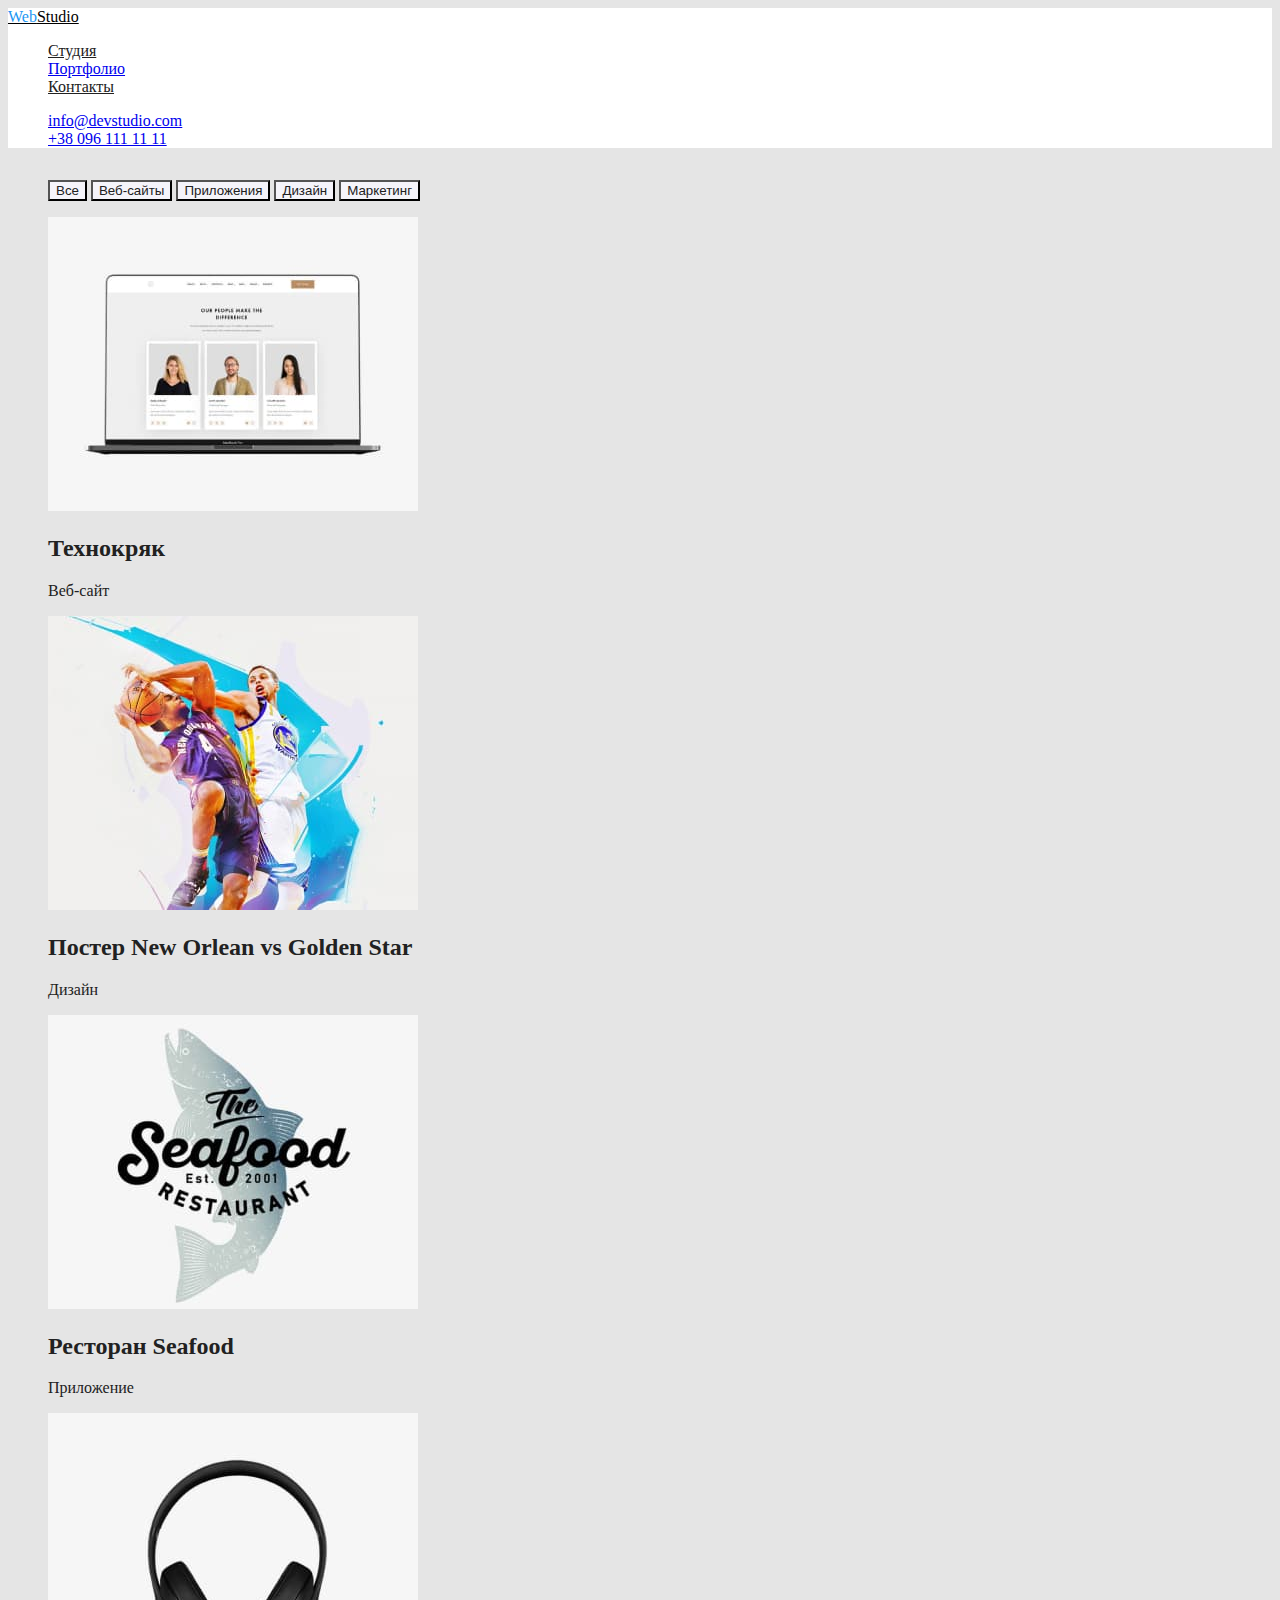
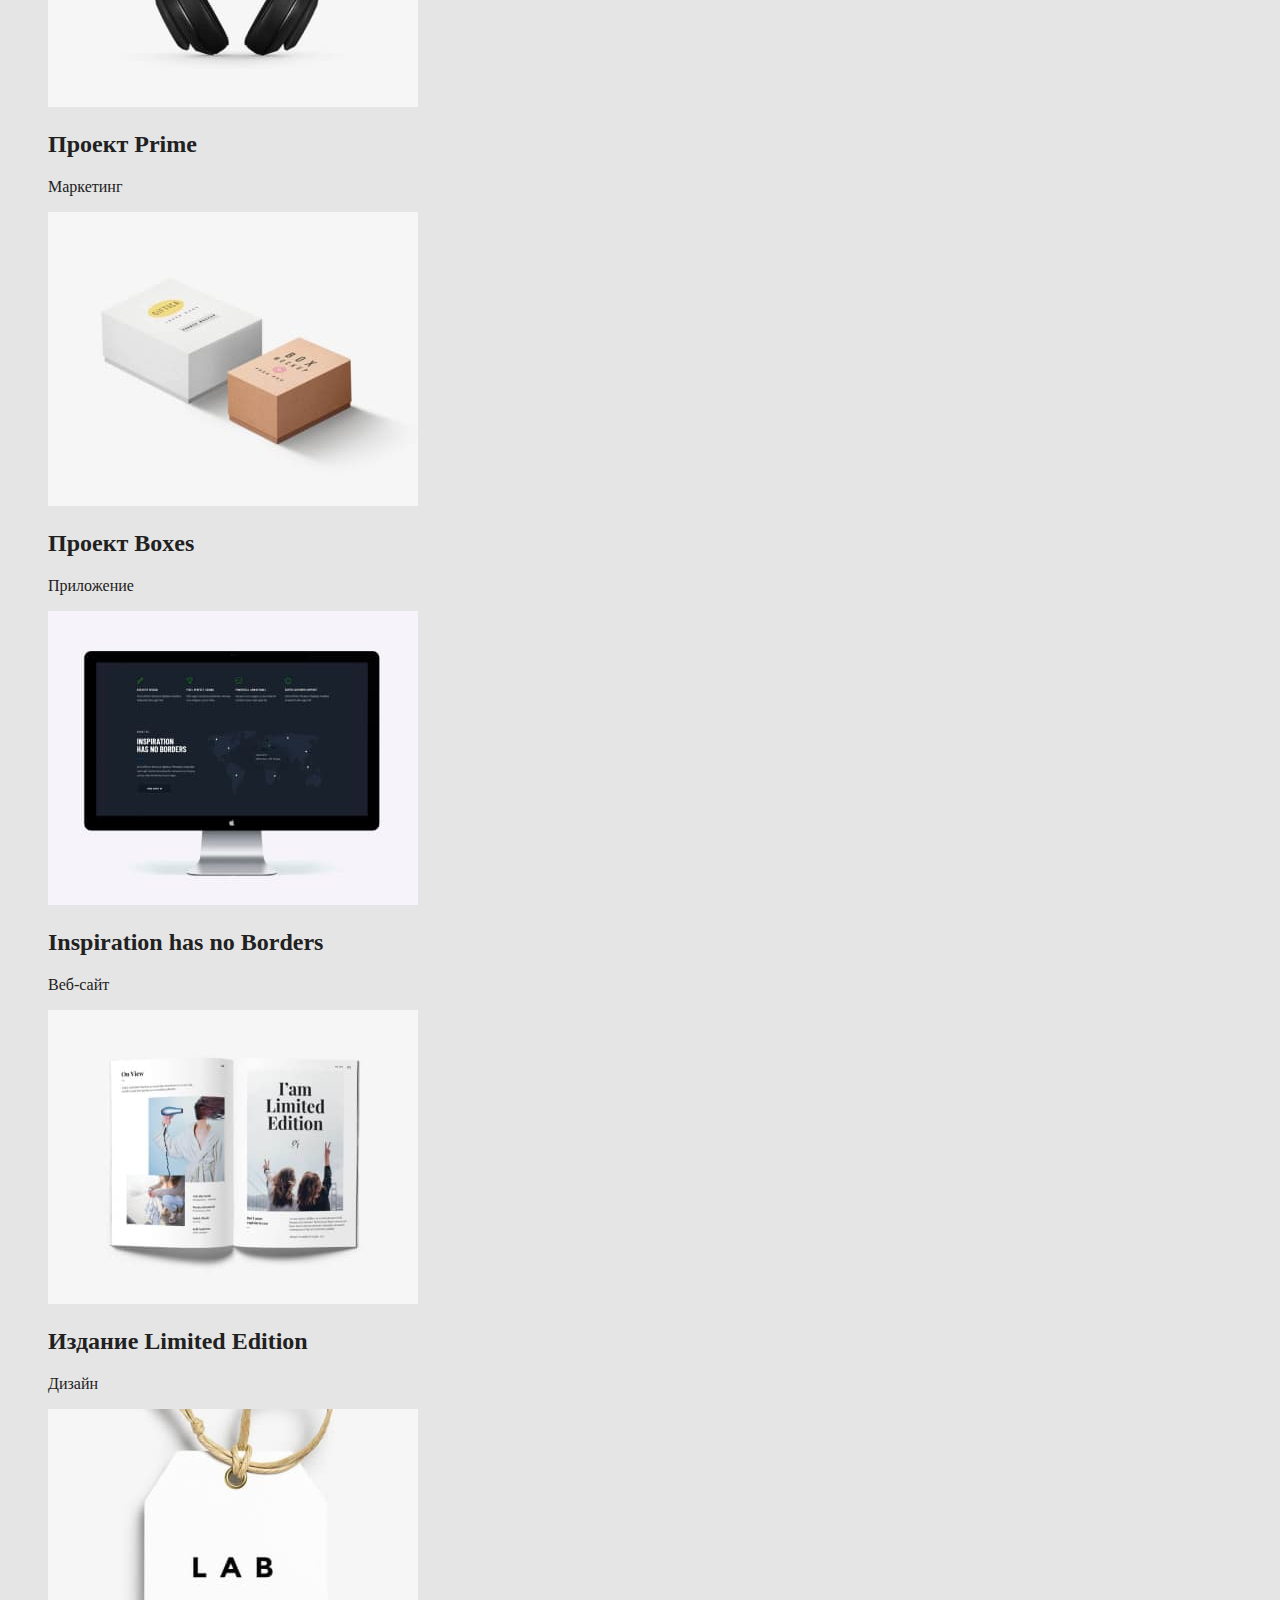
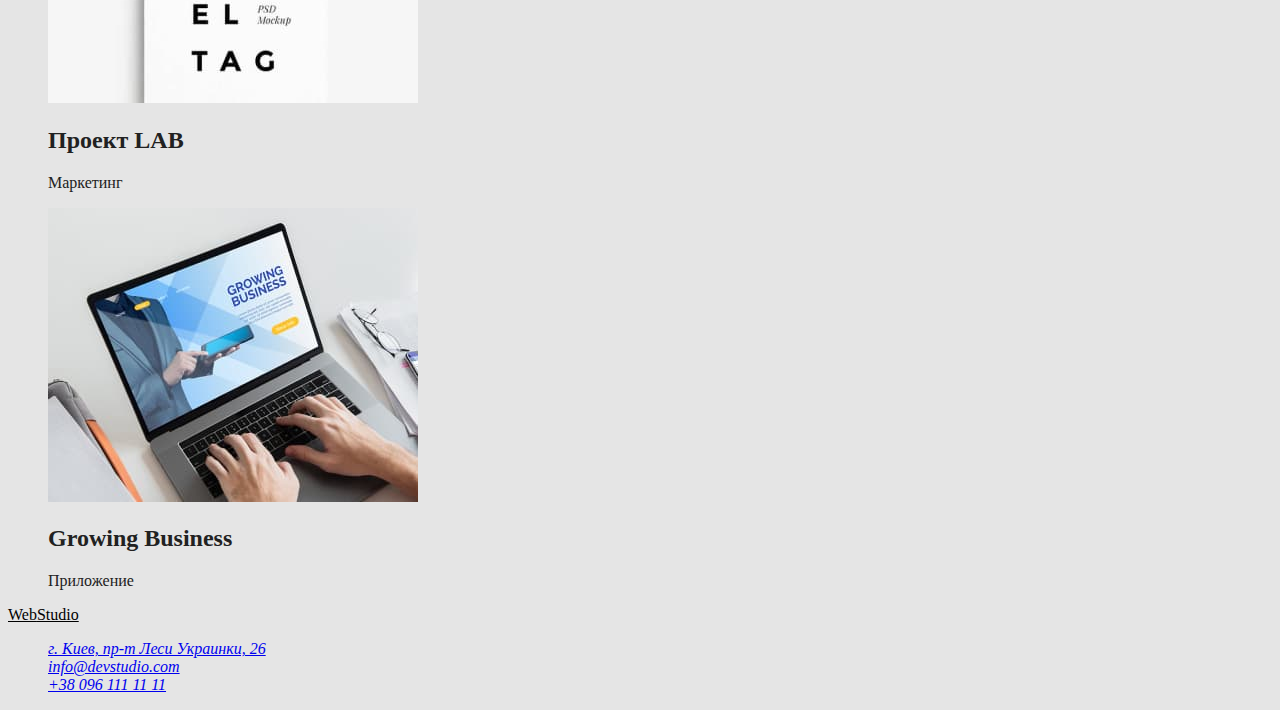
==== portfolio.html @ 66f9a0c9 "homework2_04" ====
<!DOCTYPE html>
<html lang="ru">
  <head>
    <meta charset="UTF-8" />
    <meta http-equiv="X-UA-Compatible" content="IE=edge" />
    <meta name="viewport" content="width=device-width, initial-scale=1.0" />
    <title>Студия</title>
    <link
      href="https://fonts.googleapis.com/css2?family=Raleway:wght@700&family=Roboto:wght@400;500;700;900&display=swap"
      rel="stylesheet"
    />
    <link rel="stylesheet" href="css/style.css" />
  </head>
  <body>
    <!--шапка-->
    <header class="header">
      <nav class="header-menu">
        <a href="index.html" class="logo"><span class="logo-header">Web</span>Studio</a>
        <ul class="header-lists">
          <li class="header-list">
            <a href="index.html" class="link">Студия</a>
          </li>
          <li class="header_list">
            <a href="/" class="link">Портфолио</a>
          </li>
          <li class="header-list">
            <a href="#" class="link">Контакты</a>
          </li>
        </ul>
      </nav>
      <ul class="header-contacts">
        <li class="header-contact">
          <a class="email" href="mailto:info@devstudio.com">info@devstudio.com</a>
        </li>
        <li class="header-contact">
          <a class="phone" href="tel:+380961111111">+38 096 111 11 11</a>
        </li>
      </ul>
    </header>
    <main class="main">
      <section class="portfolio">
        <!--h1 скрыт с SCC-->
        <h1 class="portfolio-header">Портфолио</h1>
        <ul class="portfolio-buttons">
          <button class="button" type="button">Все</button>
          <button class="button" type="button">Веб-сайты</button>
          <button class="button" type="button">Приложения</button>
          <button class="button" type="button">Дизайн</button>
          <button class="button" type="button">Маркетинг</button>
        </ul>
        <ul class="portfolio-projects">
          <li class="porfolio-project">
            <img
              src="image/projects/project1.jpg"
              alt="Веб-сайт Технокряк"
              class="project-img"
              width="370"
            />
            <h2 class="title">Технокряк</h2>
            <p class="subtitle">Веб-сайт</p>
          </li>
          <li class="porfolio-item">
            <img
              src="image/projects/project2.jpg"
              alt="Постер Нью Орлеан"
              class="project-img"
              width="370"
            />
            <h2 class="title">Постер New Orlean vs Golden Star</h2>
            <p class="subtitle">Дизайн</p>
          </li>
          <li class="porfolio-item">
            <img
              src="image/projects/project3.jpg"
              alt="Приложение для Ресторан СиФуд"
              class="project-img"
              width="370"
            />
            <h2 class="title">Ресторан Seafood</h2>
            <p class="subtitle">Приложение</p>
          </li>
          <li class="porfolio-item">
            <img
              src="image/projects/project4.jpg"
              alt="Маркетинг Проект Прайм"
              class="project-img"
              width="370"
            />
            <h2 class="title">Проект Prime</h2>
            <p class="subtitle">Маркетинг</p>
          </li>
          <li class="porfolio-item">
            <img
              src="image/projects/project5.jpg"
              alt="Проект Коробки"
              class="project-img"
              width="370"
            />
            <h2 class="title">Проект Boxes</h2>
            <p class="subtitle">Приложение</p>
          </li>
          <li class="porfolio-item">
            <img
              src="image/projects/project6.jpg"
              alt="Веб-сайт Вдохновение не имеет границ"
              class="project-img"
              width="370"
            />
            <h2 class="title">Inspiration has no Borders</h2>
            <p class="subtitle">Веб-сайт</p>
          </li>
          <li class="porfolio-item">
            <img
              src="image/projects/project7.jpg"
              alt="Издание Лимитед"
              class="project-img"
              width="370"
            />
          </li>
          <h2 class="title">Издание Limited Edition</h2>
          <p class="subtitle">Дизайн</p>
          <li class="porfolio-item">
            <img
              src="image/projects/project8.jpg"
              alt="Проект ЛАБ"
              class="project-img"
              width="370"
            />
          </li>
          <h2 class="title">Проект LAB</h2>
          <p class="subtitle">Маркетинг</p>
          <li class="porfolio-item">
            <img
              src="image/projects/project9.jpg"
              alt="Приложение Растущий Бизнес"
              class="project-img"
              width="370"
            />
            <h2 class="title">Growing Business</h2>
            <p class="subtitle">Приложение</p>
          </li>
        </ul>
      </section>
    </main>
    <footer class="footer">
      <div class="container">
        <a href="/" class="logo"
          ><span class="logo_header">Web</span><span class="logo_footer">Studio</span></a
        >
        <address class="footer_address">
          <ul class="footer_contacts">
            <li class="footer_contact">
              <a
                href="https://goo.gl/maps/uZdPTZuoHkC13SAr6"
                target="_blank"
                class="footer_contact__address-link"
                >г. Киев, пр-т Леси Украинки, 26</a
              >
            </li>
            <li class="footer-contact">
              <a class="email" href="mailto:info@devstudio.com">info@devstudio.com</a>
            </li>
            <li class="footer-contact">
              <a class="phone" href="tel:+380961111111">+38 096 111 11 11</a>
            </li>
          </ul>
        </address>
      </div>
    </footer>
  </body>
</html>
---- css/style.css ----
/* color: #212121; - основной текст текста */
/* color: #757575; - вторичный цвет текста */
/* color: rgba(255, 255, 255, 0.6); - текст цвета emal tel в футере */
/* color: #2196F3; - цвет hover и кнопок */
/* color: #000000; - цвет лого в header */
/* color: #000000; - цвет текста в баннере, в кнопке, адрес футера, кнопок hover */
/* background-color: #E5E5E5 - первичный цвет фона */
:root {
    --first-text-color: #212121;
    --second-text-color: #757575;
    --first-background-color: #E5E5E5;
    --hover-button-color: #2196F3;
}
body {
    background-color: var(--first-background-color);
    color: var(--first-text-color);
}
ul {
    list-style: none;
}
.header {
    background-color: #FFFFFF
}
.logo {
    color: #000000
}
.logo-header {
    color: var(--hover-button-color);
}
.header-list>.link {
    color: var(--first-text-color);
    cursor: pointer;
}
.header-list>.link:hover, 
.header-list>.link:focus  {
    color: var(--hover-button-color)
}
.banner {
    background-color: #2F303A;
}
.banner-title {
    color: #FFFFFF;
}
.banner-button {
    background-color: var(--hover-button-color);
    color:#FFFFFF;

}




/* Портфолио */
.portfolio-header {
    font-size: 0;
}
.portfolio-buttons>.button {
    background-color: #F5F4FA;
    color: var(--first-text-color);
   
   
    
}
.portfolio-buttons>.button:hover,
.portfolio-buttons>.button:focus {
    background-color: var(--hover-button-color);
    color:#FFFFFF
}
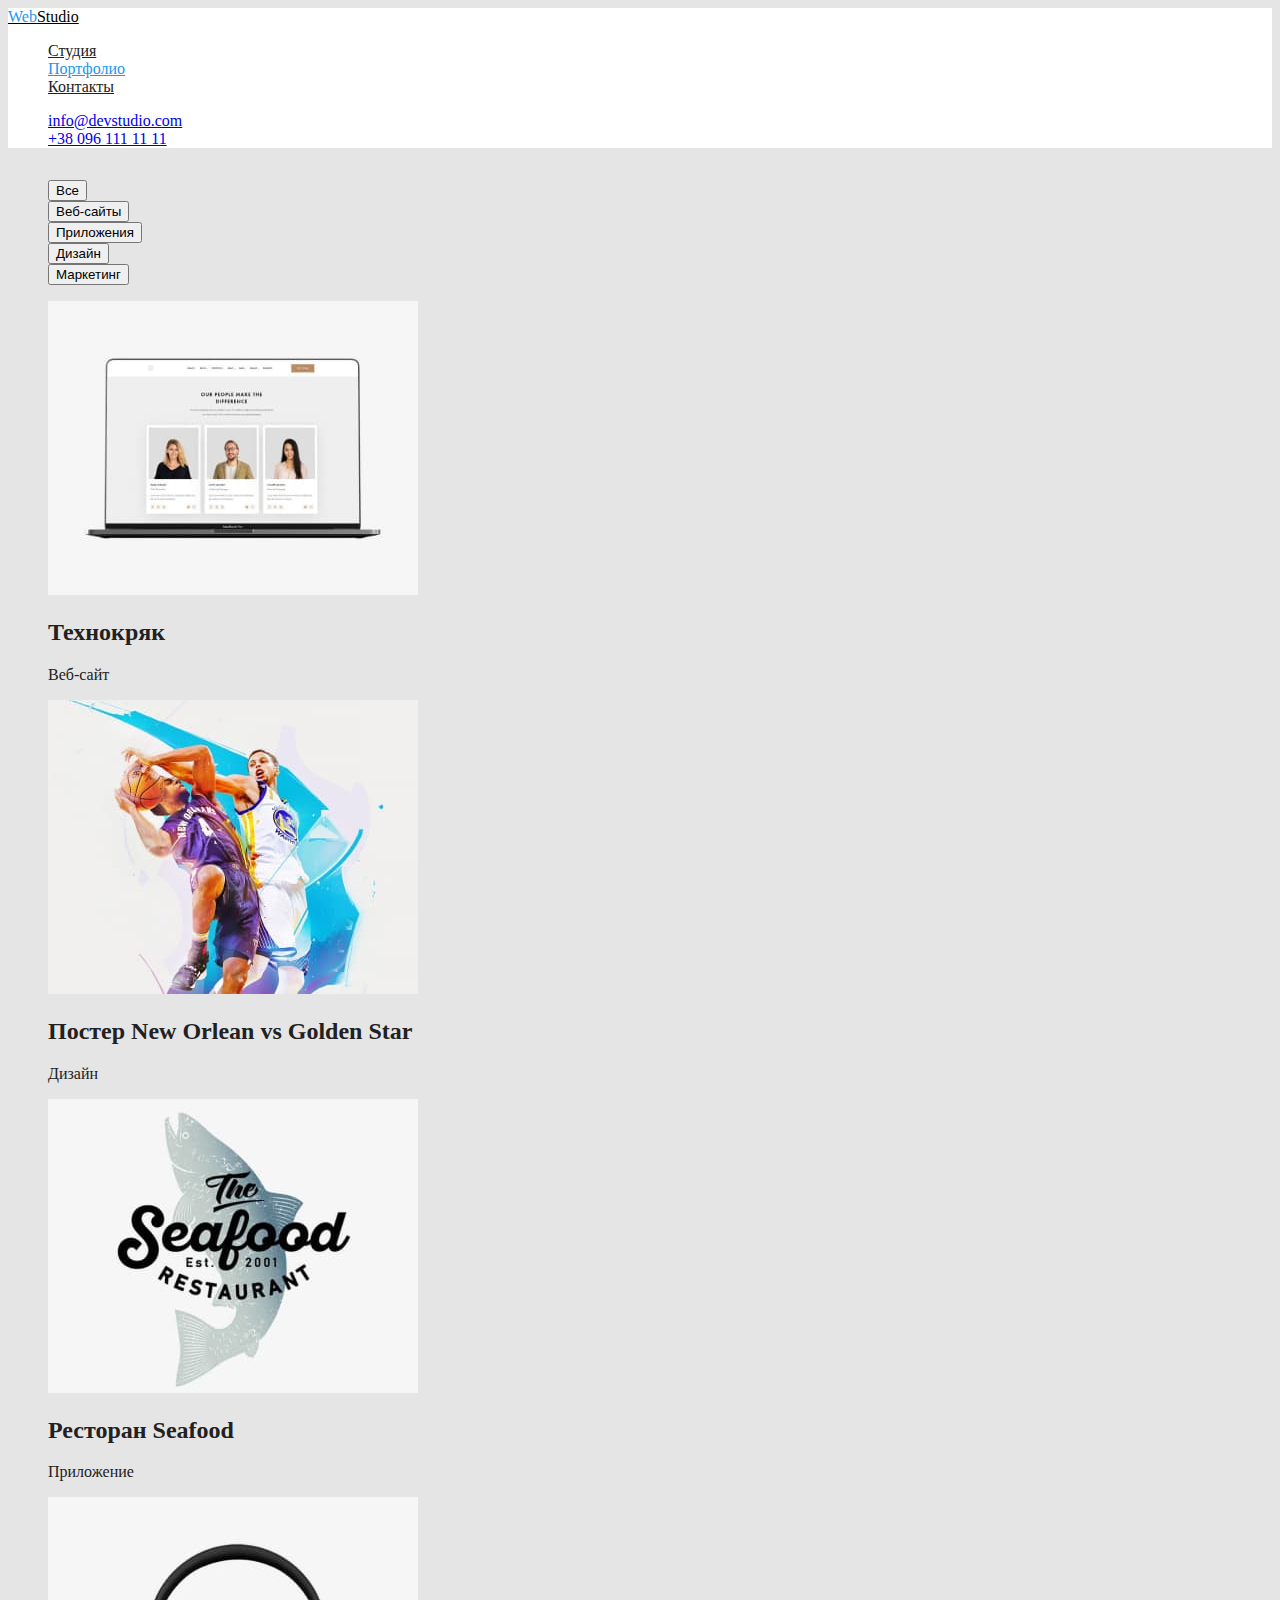
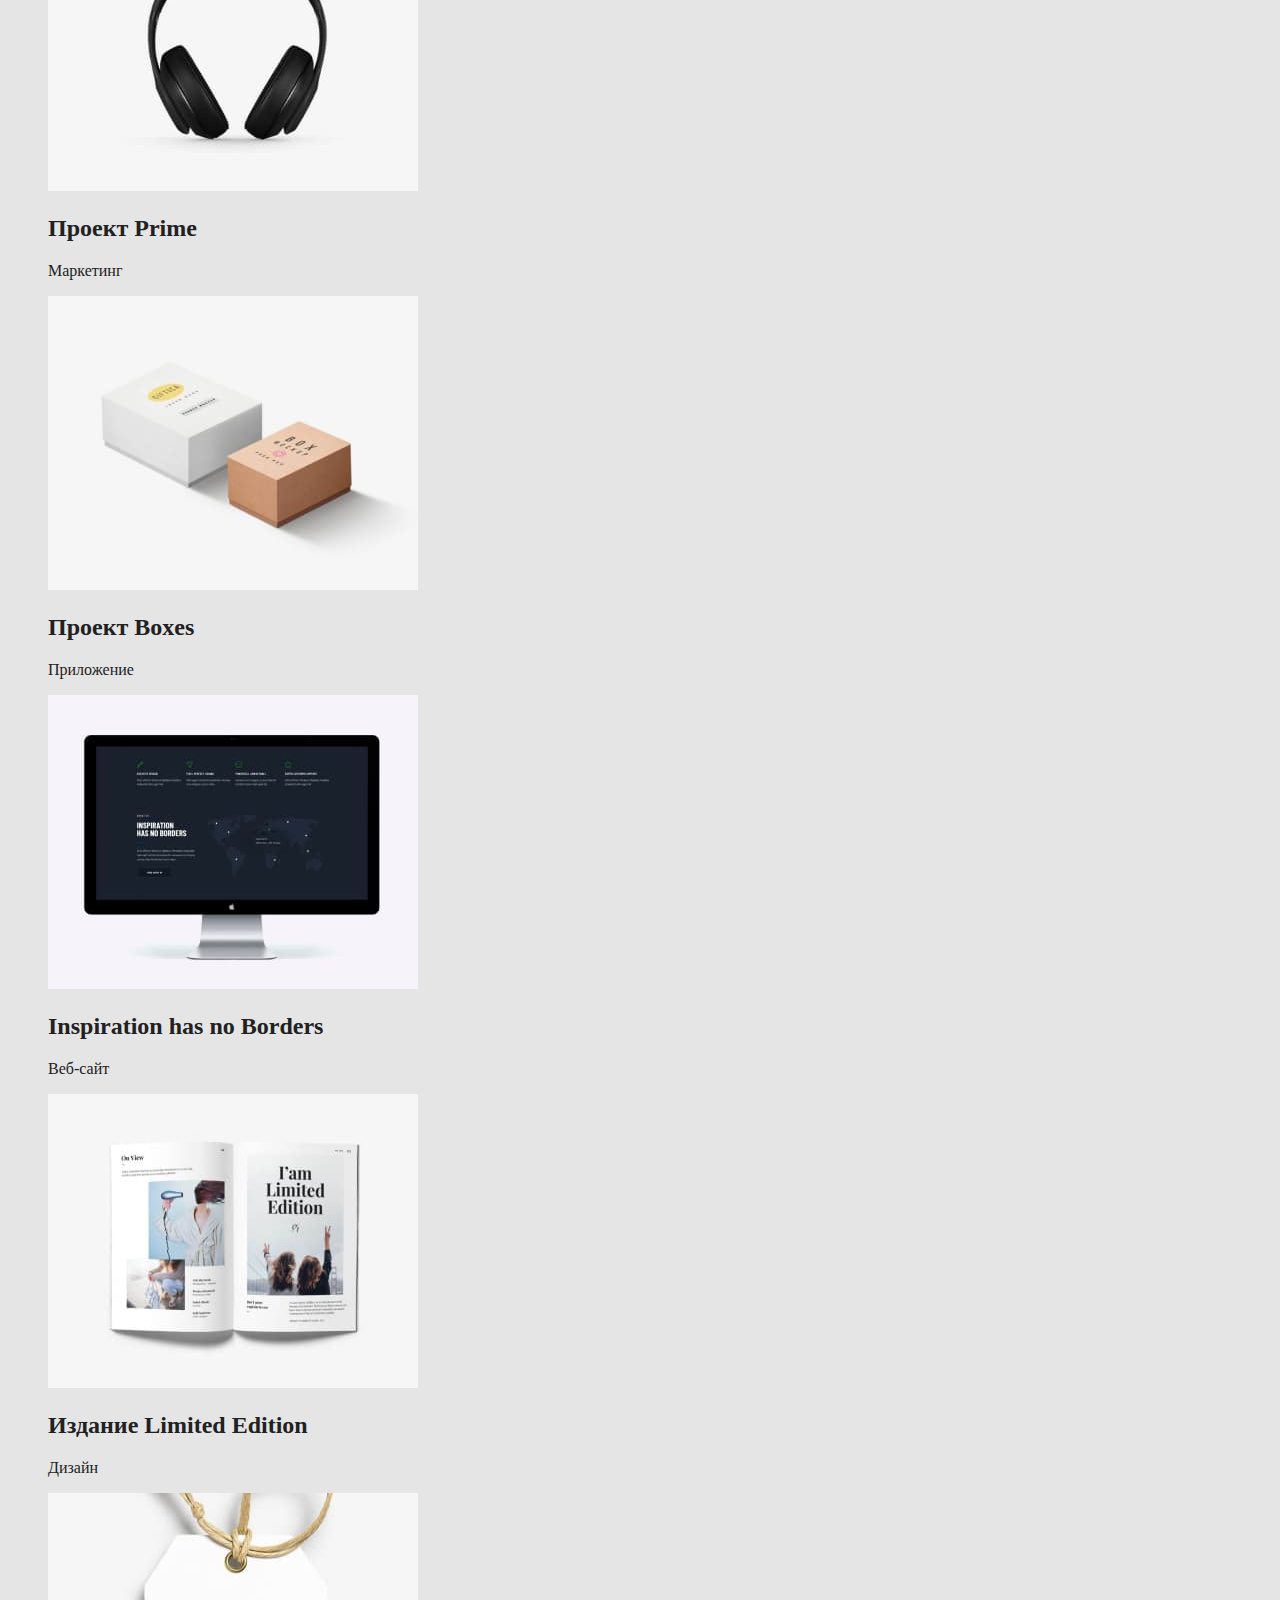
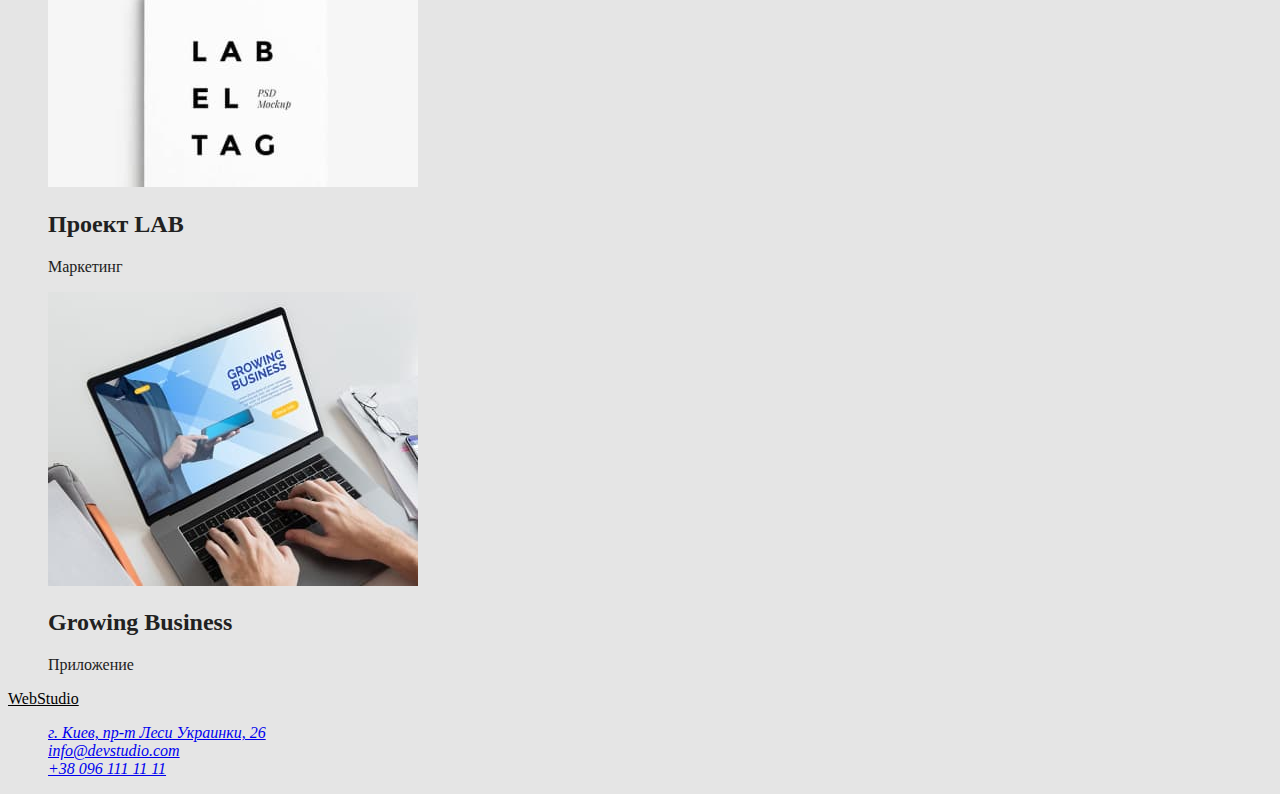
==== commit 0b2f4049: "homework2_07" ====
--- a/portfolio.html
+++ b/portfolio.html
@@ -15,13 +15,13 @@
     <!--шапка-->
     <header class="header">
       <nav class="header-menu">
-        <a href="index.html" class="logo"><span class="logo-header">Web</span>Studio</a>
+        <a href="/" class="logo"><span class="logo-header">Web</span>Studio</a>
         <ul class="header-lists">
           <li class="header-list">
-            <a href="index.html" class="link">Студия</a>
+            <a href="/" class="link">Студия</a>
           </li>
-          <li class="header_list">
-            <a href="/" class="link">Портфолио</a>
+          <li class="header-list">
+            <a href="./portfolio.html" class="link current">Портфолио</a>
           </li>
           <li class="header-list">
             <a href="#" class="link">Контакты</a>
@@ -41,12 +41,14 @@
       <section class="portfolio">
         <!--h1 скрыт с SCC-->
         <h1 class="portfolio-header">Портфолио</h1>
-        <ul class="portfolio-buttons">
-          <button class="button" type="button">Все</button>
-          <button class="button" type="button">Веб-сайты</button>
-          <button class="button" type="button">Приложения</button>
-          <button class="button" type="button">Дизайн</button>
-          <button class="button" type="button">Маркетинг</button>
+        <ul class="portfolio-filter">
+          <li class="portfolio-filters"><button class="button" type="button">Все</button></li>
+          <li class="portfolio-filters"><button class="button" type="button">Веб-сайты</button></li>
+          <li class="portfolio-filters">
+            <button class="button" type="button">Приложения</button>
+          </li>
+          <li class="portfolio-filters"><button class="button" type="button">Дизайн</button></li>
+          <li class="portfolio-filters"><button class="button" type="button">Маркетинг</button></li>
         </ul>
         <ul class="portfolio-projects">
           <li class="porfolio-project">
@@ -116,9 +118,10 @@
               class="project-img"
               width="370"
             />
+            <h2 class="title">Издание Limited Edition</h2>
+            <p class="subtitle">Дизайн</p>
           </li>
-          <h2 class="title">Издание Limited Edition</h2>
-          <p class="subtitle">Дизайн</p>
+
           <li class="porfolio-item">
             <img
               src="image/projects/project8.jpg"
@@ -126,9 +129,10 @@
               class="project-img"
               width="370"
             />
+            <h2 class="title">Проект LAB</h2>
+            <p class="subtitle">Маркетинг</p>
           </li>
-          <h2 class="title">Проект LAB</h2>
-          <p class="subtitle">Маркетинг</p>
+
           <li class="porfolio-item">
             <img
               src="image/projects/project9.jpg"
--- a/css/style.css
+++ b/css/style.css
@@ -30,6 +30,9 @@
 .header-list>.link {
     color: var(--first-text-color);
     cursor: pointer;
+}
+.link.current {
+    color: var(--hover-button-color)
 }
 .header-list>.link:hover, 
 .header-list>.link:focus  {
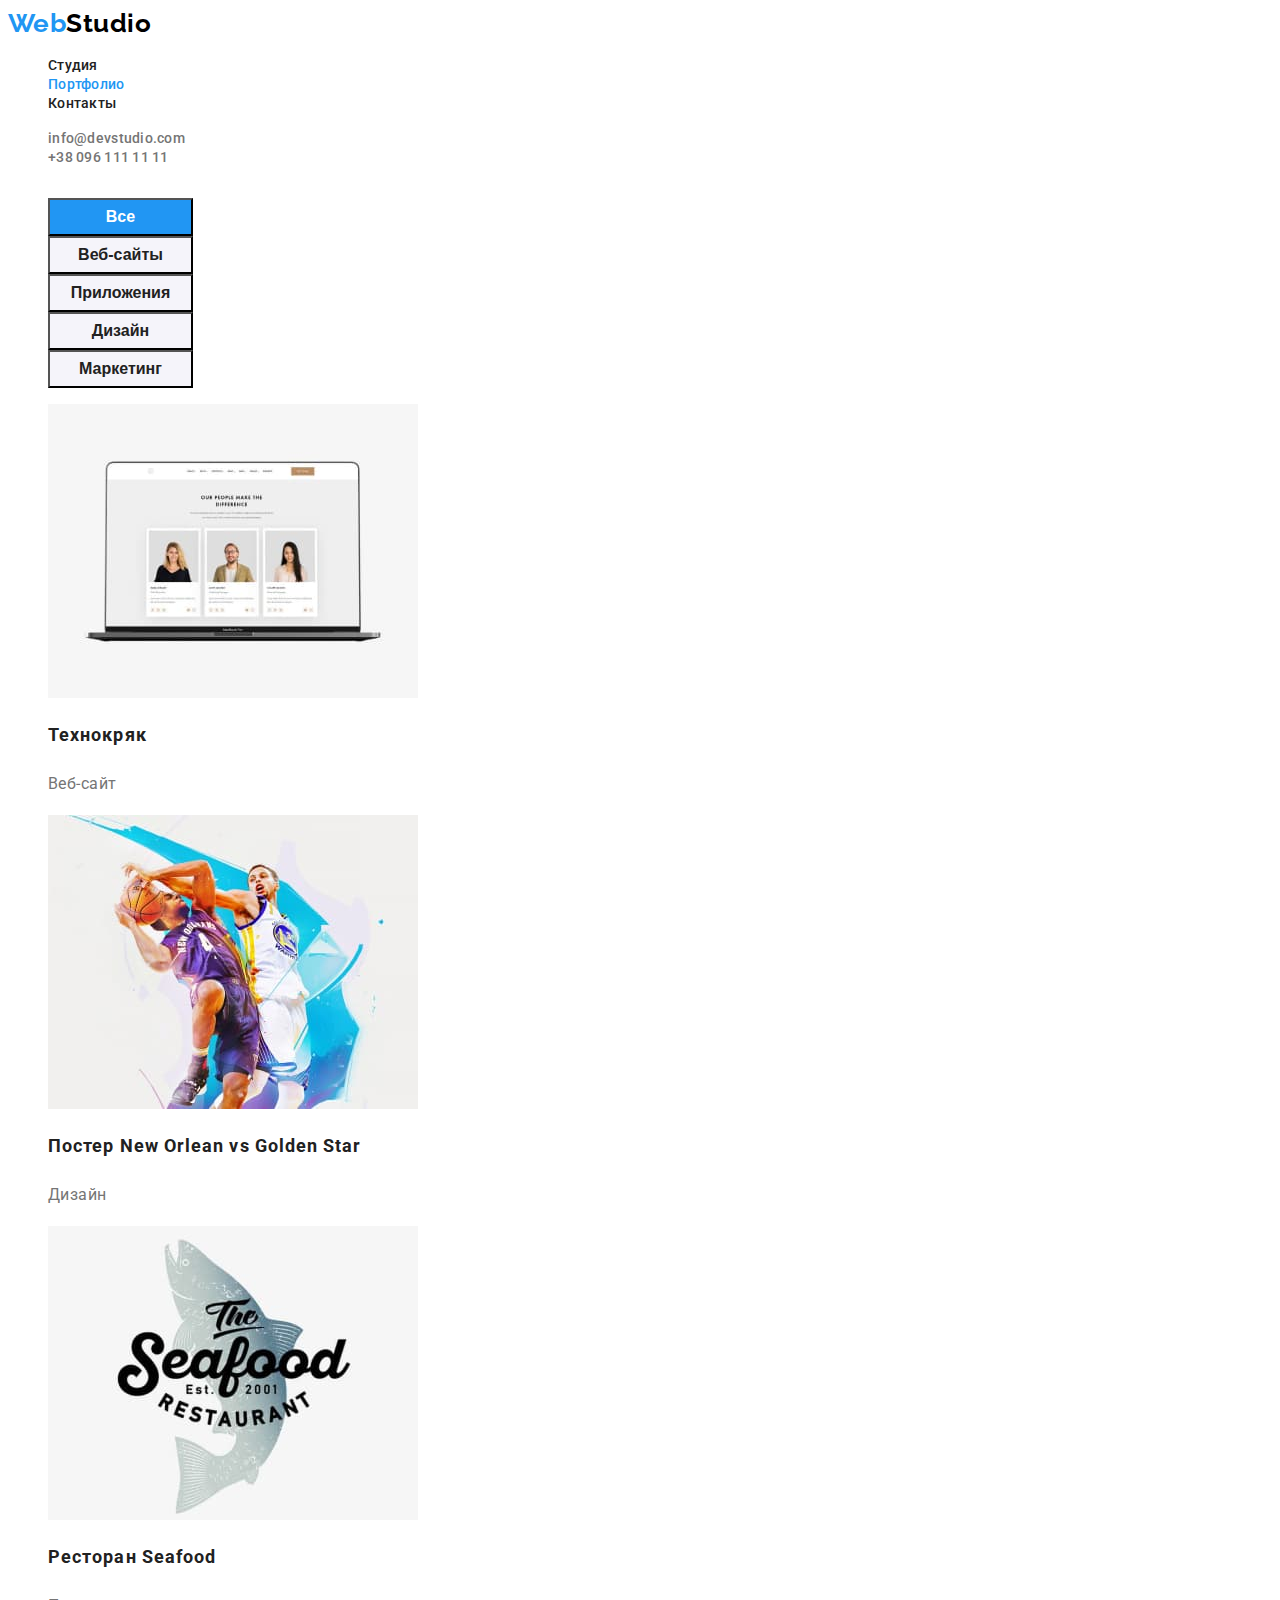
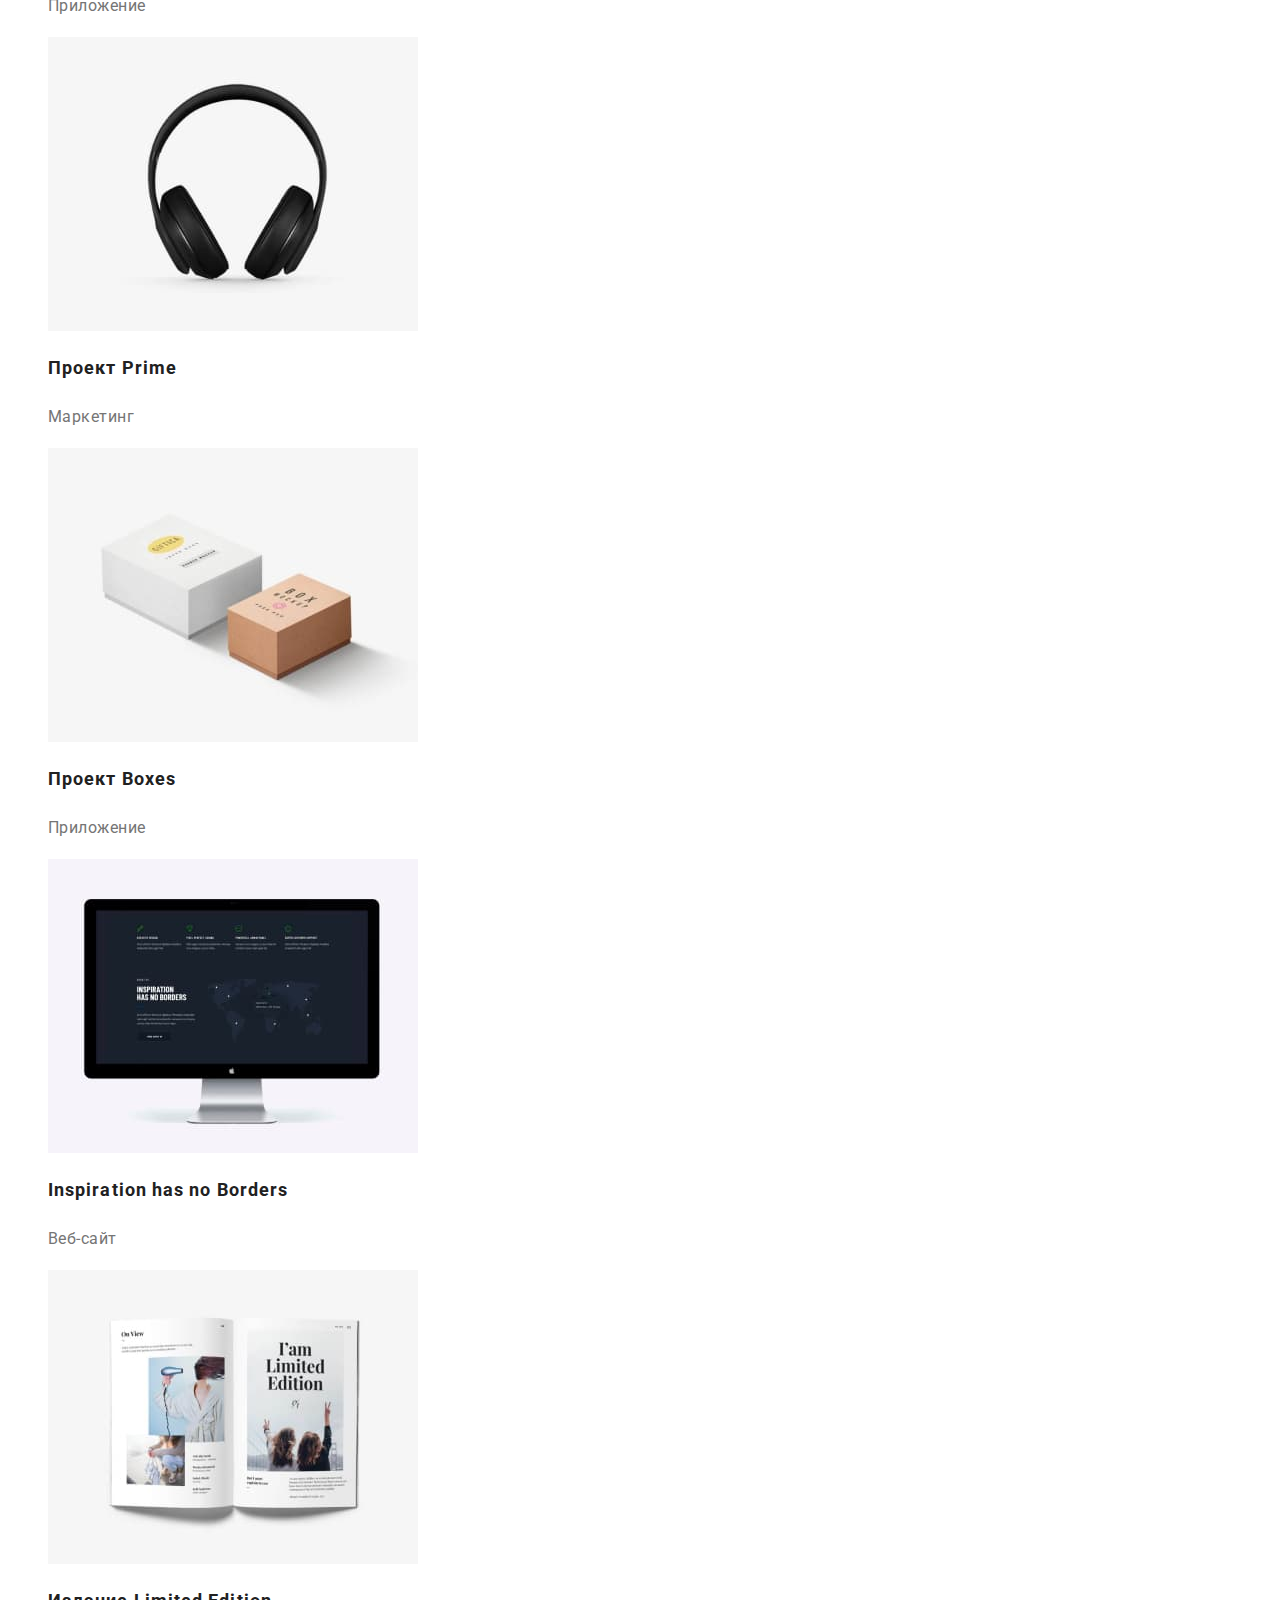
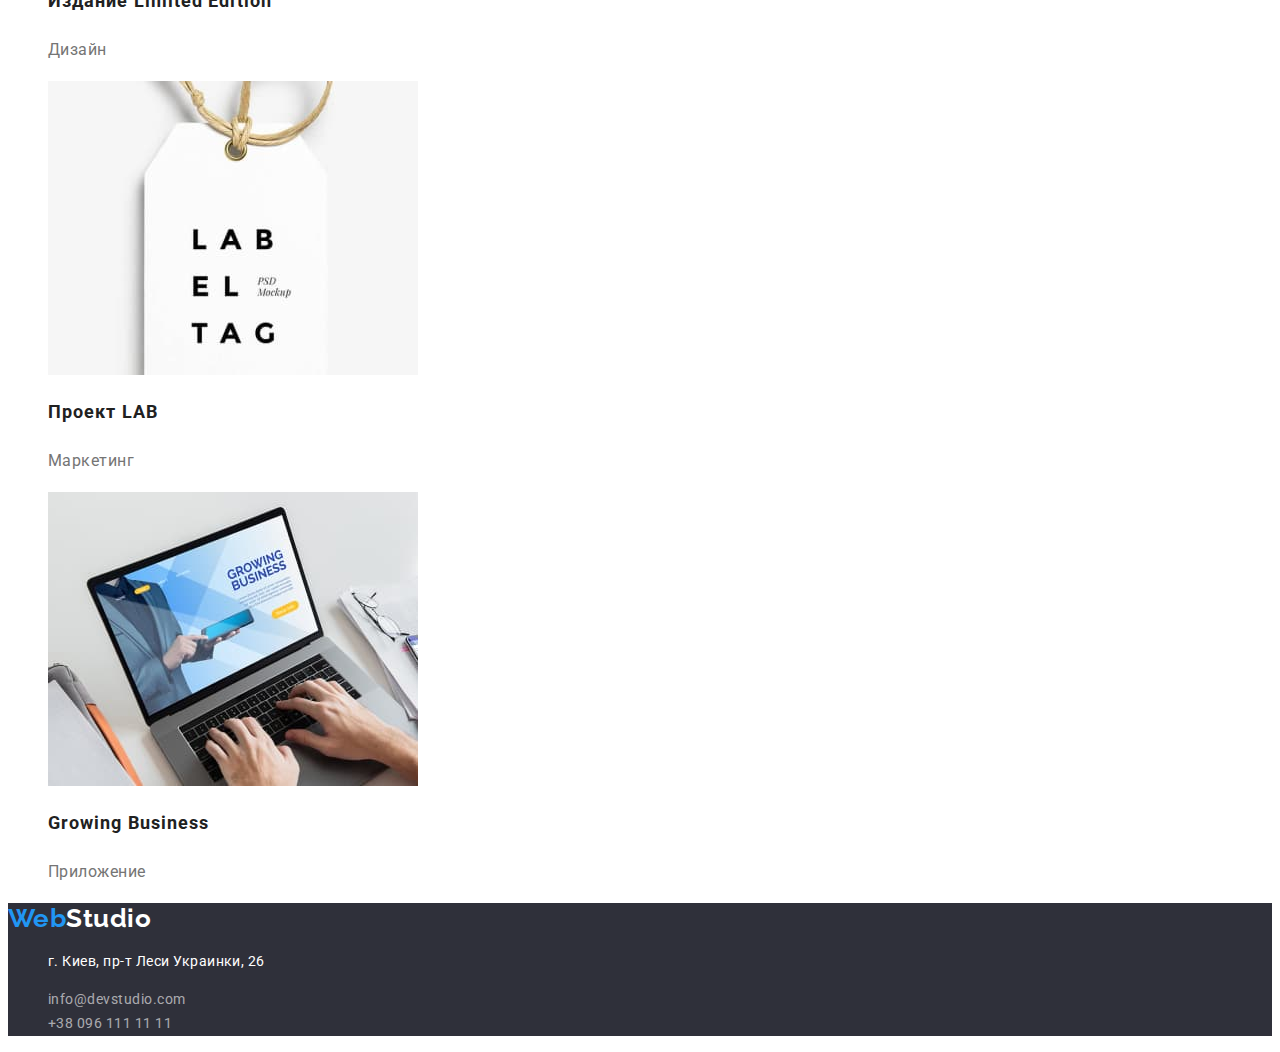
==== commit eff5845d: "homework2_10" ====
--- a/portfolio.html
+++ b/portfolio.html
@@ -14,9 +14,9 @@
   <body>
     <!--шапка-->
     <header class="header">
-      <nav class="header-menu">
-        <a href="/" class="logo"><span class="logo-header">Web</span>Studio</a>
-        <ul class="header-lists">
+      <nav>
+        <a href="/" class="logo">Web<span class="logo-header">Studio</span></a>
+        <ul class="header-lists lists-none">
           <li class="header-list">
             <a href="/" class="link">Студия</a>
           </li>
@@ -24,11 +24,11 @@
             <a href="./portfolio.html" class="link current">Портфолио</a>
           </li>
           <li class="header-list">
-            <a href="#" class="link">Контакты</a>
+            <a href="" class="link">Контакты</a>
           </li>
         </ul>
       </nav>
-      <ul class="header-contacts">
+      <ul class="header-contacts lists-none">
         <li class="header-contact">
           <a class="email" href="mailto:info@devstudio.com">info@devstudio.com</a>
         </li>
@@ -40,17 +40,25 @@
     <main class="main">
       <section class="portfolio">
         <!--h1 скрыт с SCC-->
-        <h1 class="portfolio-header">Портфолио</h1>
-        <ul class="portfolio-filter">
-          <li class="portfolio-filters"><button class="button" type="button">Все</button></li>
-          <li class="portfolio-filters"><button class="button" type="button">Веб-сайты</button></li>
-          <li class="portfolio-filters">
-            <button class="button" type="button">Приложения</button>
+        <h1 class="portfolio-title">Портфолио</h1>
+        <ul class="portfolio-filters lists-none">
+          <li class="portfolio-filter">
+            <button class="filter-button active" type="button">Все</и>
           </li>
-          <li class="portfolio-filters"><button class="button" type="button">Дизайн</button></li>
-          <li class="portfolio-filters"><button class="button" type="button">Маркетинг</button></li>
+          <li class="portfolio-filter">
+            <button class="filter-button" type="button">Веб-сайты</button>
+          </li>
+          <li class="portfolio-filter">
+            <button class="filter-button" type="button">Приложения</button>
+          </li>
+          <li class="portfolio-filter">
+            <button class="filter-button" type="button">Дизайн</button>
+          </li>
+          <li class="portfolio-filter">
+            <button class="filter-button" type="button">Маркетинг</button>
+          </li>
         </ul>
-        <ul class="portfolio-projects">
+        <ul class="portfolio-projects lists-none">
           <li class="porfolio-project">
             <img
               src="image/projects/project1.jpg"
@@ -61,7 +69,7 @@
             <h2 class="title">Технокряк</h2>
             <p class="subtitle">Веб-сайт</p>
           </li>
-          <li class="porfolio-item">
+          <li class="porfolio-project">
             <img
               src="image/projects/project2.jpg"
               alt="Постер Нью Орлеан"
@@ -71,7 +79,7 @@
             <h2 class="title">Постер New Orlean vs Golden Star</h2>
             <p class="subtitle">Дизайн</p>
           </li>
-          <li class="porfolio-item">
+          <li class="porfolio-project">
             <img
               src="image/projects/project3.jpg"
               alt="Приложение для Ресторан СиФуд"
@@ -81,7 +89,7 @@
             <h2 class="title">Ресторан Seafood</h2>
             <p class="subtitle">Приложение</p>
           </li>
-          <li class="porfolio-item">
+          <li class="porfolio-project">
             <img
               src="image/projects/project4.jpg"
               alt="Маркетинг Проект Прайм"
@@ -91,7 +99,7 @@
             <h2 class="title">Проект Prime</h2>
             <p class="subtitle">Маркетинг</p>
           </li>
-          <li class="porfolio-item">
+          <li class="porfolio-project">
             <img
               src="image/projects/project5.jpg"
               alt="Проект Коробки"
@@ -101,7 +109,7 @@
             <h2 class="title">Проект Boxes</h2>
             <p class="subtitle">Приложение</p>
           </li>
-          <li class="porfolio-item">
+          <li class="porfolio-project">
             <img
               src="image/projects/project6.jpg"
               alt="Веб-сайт Вдохновение не имеет границ"
@@ -111,7 +119,7 @@
             <h2 class="title">Inspiration has no Borders</h2>
             <p class="subtitle">Веб-сайт</p>
           </li>
-          <li class="porfolio-item">
+          <li class="porfolio-project">
             <img
               src="image/projects/project7.jpg"
               alt="Издание Лимитед"
@@ -122,7 +130,7 @@
             <p class="subtitle">Дизайн</p>
           </li>
 
-          <li class="porfolio-item">
+          <li class="porfolio-project">
             <img
               src="image/projects/project8.jpg"
               alt="Проект ЛАБ"
@@ -133,7 +141,7 @@
             <p class="subtitle">Маркетинг</p>
           </li>
 
-          <li class="porfolio-item">
+          <li class="porfolio-project">
             <img
               src="image/projects/project9.jpg"
               alt="Приложение Растущий Бизнес"
@@ -147,29 +155,20 @@
       </section>
     </main>
     <footer class="footer">
-      <div class="container">
-        <a href="/" class="logo"
-          ><span class="logo_header">Web</span><span class="logo_footer">Studio</span></a
-        >
-        <address class="footer_address">
-          <ul class="footer_contacts">
-            <li class="footer_contact">
-              <a
-                href="https://goo.gl/maps/uZdPTZuoHkC13SAr6"
-                target="_blank"
-                class="footer_contact__address-link"
-                >г. Киев, пр-т Леси Украинки, 26</a
-              >
-            </li>
-            <li class="footer-contact">
-              <a class="email" href="mailto:info@devstudio.com">info@devstudio.com</a>
-            </li>
-            <li class="footer-contact">
-              <a class="phone" href="tel:+380961111111">+38 096 111 11 11</a>
-            </li>
-          </ul>
-        </address>
-      </div>
+      <a href="/" class="logo">Web<span class="logo-footer">Studio</span></a>
+      <address>
+        <ul class="footer-contacts lists-none">
+          <li class="footer-contact">
+            <p class="footer-addr">г. Киев, пр-т Леси Украинки, 26</p>
+          </li>
+          <li class="footer-contact">
+            <a class="footer-email" href="mailto:info@devstudio.com">info@devstudio.com</a>
+          </li>
+          <li class="footer-contact">
+            <a class="footer-phone" href="tel:+380961111111">+38 096 111 11 11</a>
+          </li>
+        </ul>
+      </address>
     </footer>
   </body>
 </html>
--- a/css/style.css
+++ b/css/style.css
@@ -1,71 +1,191 @@
-/* color: #212121; - основной текст текста */
-/* color: #757575; - вторичный цвет текста */
-/* color: rgba(255, 255, 255, 0.6); - текст цвета emal tel в футере */
-/* color: #2196F3; - цвет hover и кнопок */
-/* color: #000000; - цвет лого в header */
-/* color: #000000; - цвет текста в баннере, в кнопке, адрес футера, кнопок hover */
-/* background-color: #E5E5E5 - первичный цвет фона */
+
 :root {
     --first-text-color: #212121;
     --second-text-color: #757575;
-    --first-background-color: #E5E5E5;
     --hover-button-color: #2196F3;
 }
 body {
-    background-color: var(--first-background-color);
-    color: var(--first-text-color);
+    background-color: #FFFFFF;
+    /* color: #212121; */
+
+    font-family: 'Roboto', sans-serif;
+    letter-spacing: 0.03em;
 }
-ul {
-    list-style: none;
-}
-.header {
-    background-color: #FFFFFF
+/* Убраны точки во всех списках дополнительным классом для ul */
+.lists-none {
+    list-style-type: none;
 }
 .logo {
-    color: #000000
+    color: #2196F3;
+
+    font-family: 'Raleway', sans-serif;
+    font-weight: 700;
+    font-size: 26px;
+    line-height: 1.19;
+    text-decoration: none;
 }
 .logo-header {
-    color: var(--hover-button-color);
+    color: #000000;
 }
+.logo-footer {
+    color: #FFFFFF;
+}
+/* шапка */
 .header-list>.link {
-    color: var(--first-text-color);
-    cursor: pointer;
+    color: #212121;
+    
+    font-weight: 500;
+    font-size: 14px;
+    line-height: 1.14px;
+    letter-spacing: 0.02em;
+    text-decoration: none;
 }
+.header-list>.link:hover,
+.header-list>.link:focus {
+    color: #2196F3;
+}
+/* Подсветка ссылки активной страницы */
 .link.current {
-    color: var(--hover-button-color)
+    color: #2196F3;
 }
-.header-list>.link:hover, 
-.header-list>.link:focus  {
-    color: var(--hover-button-color)
+
+.header-contact>.email,
+.header-contact>.phone {
+    color: #757575;
+    
+    font-weight: 500;
+    font-size: 14px;
+    line-height: 1.14;
+    letter-spacing: 0.02em;
+
+    text-decoration: none;
 }
+.header-contact>.email:hover,
+.header-contact>.email:focus,
+.header-contact>.phone:hover,
+.header-contact>.phone:focus {
+    color: #2196F3;
+}
+/* баннер */
 .banner {
-    background-color: #2F303A;
+    background-color: #2F303A
 }
 .banner-title {
     color: #FFFFFF;
+    
+    font-weight: 900;
+    font-size: 44px;
+    line-height: 1.36;
+    text-align: center;
+    letter-spacing: 0.06em;
+    text-transform: uppercase;
 }
-.banner-button {
-    background-color: var(--hover-button-color);
-    color:#FFFFFF;
+.main-button {
+    color: #FFFFFF;
+    background-color: #2196F3;
+    
+    font-weight: 700;
+    font-size: 16px;
+    line-height: 1.88;
+    text-align: center;
+    letter-spacing: 0.06em;
+}
+/* Заголовок особенности скрыт */
+.peculiarities-title {
+    font-size: 0;
+}
+.peculiarities-list>.subtitle {
+    color: #212121;
+    
+    font-weight: 700;
+    font-size: 14px;
+    line-height: 1.14;
+    text-transform: uppercase;
+}
+.peculiarities-list>.descr {
+    color: #757575;
+    
+    font-size: 14px;
+    line-height: 1.71;    
+}
+.doing-title,
+.team-title {
+    color: #212121;
 
+    font-weight: 700;
+    font-size: 36px;
+    line-height: 1.17;
+    text-align: center;   
+}
+.card-title {
+    color: #212121;
+
+    font-weight: 500;
+    font-size: 16px;
+    line-height: 1.19;
 }
 
+.card-subtitle{
+    color: #757575;
+    
+    font-size: 16px;
+    line-height: 1.19px;    
+}
+.footer {
+    background-color: #2F303A
+}
+.footer-contact {
+    font-style: normal;
+}
+.footer-addr {
+    color: #FFFFFF;
 
+    font-size: 14px;
+    line-height: 1.71;
+}
+.footer-email,
+.footer-phone {
+    color: rgba(255, 255, 255, 0.6);
 
-
-/* Портфолио */
-.portfolio-header {
+    font-size: 14px;
+    line-height: 1.71;
+    text-decoration: none;
+}
+/* portfolio  */
+.portfolio-title {
     font-size: 0;
 }
-.portfolio-buttons>.button {
+.filter-button {
+    color: #212121;
     background-color: #F5F4FA;
-    color: var(--first-text-color);
-   
-   
+
+    width: 145px;
+    height: 38px;
     
+    font-weight: 700;
+    font-size: 16px;
+    line-height: 1.62;
+    
+    cursor: pointer;
 }
-.portfolio-buttons>.button:hover,
-.portfolio-buttons>.button:focus {
-    background-color: var(--hover-button-color);
-    color:#FFFFFF
+.filter-button.active,
+.filter-button:hover,
+.filter-button:focus {
+    color: #FFFFFF;
+    background-color: #2196F3;
 }
+.porfolio-project>.title {
+    color: #212121;
+    
+    font-weight: 700;
+    font-size: 18px;
+    line-height: 2.0;
+    letter-spacing: 0.06em;
+}
+.porfolio-project>.subtitle {
+    color: #757575;
+
+    font-size: 16px;
+    line-height: 1.88;
+}
+
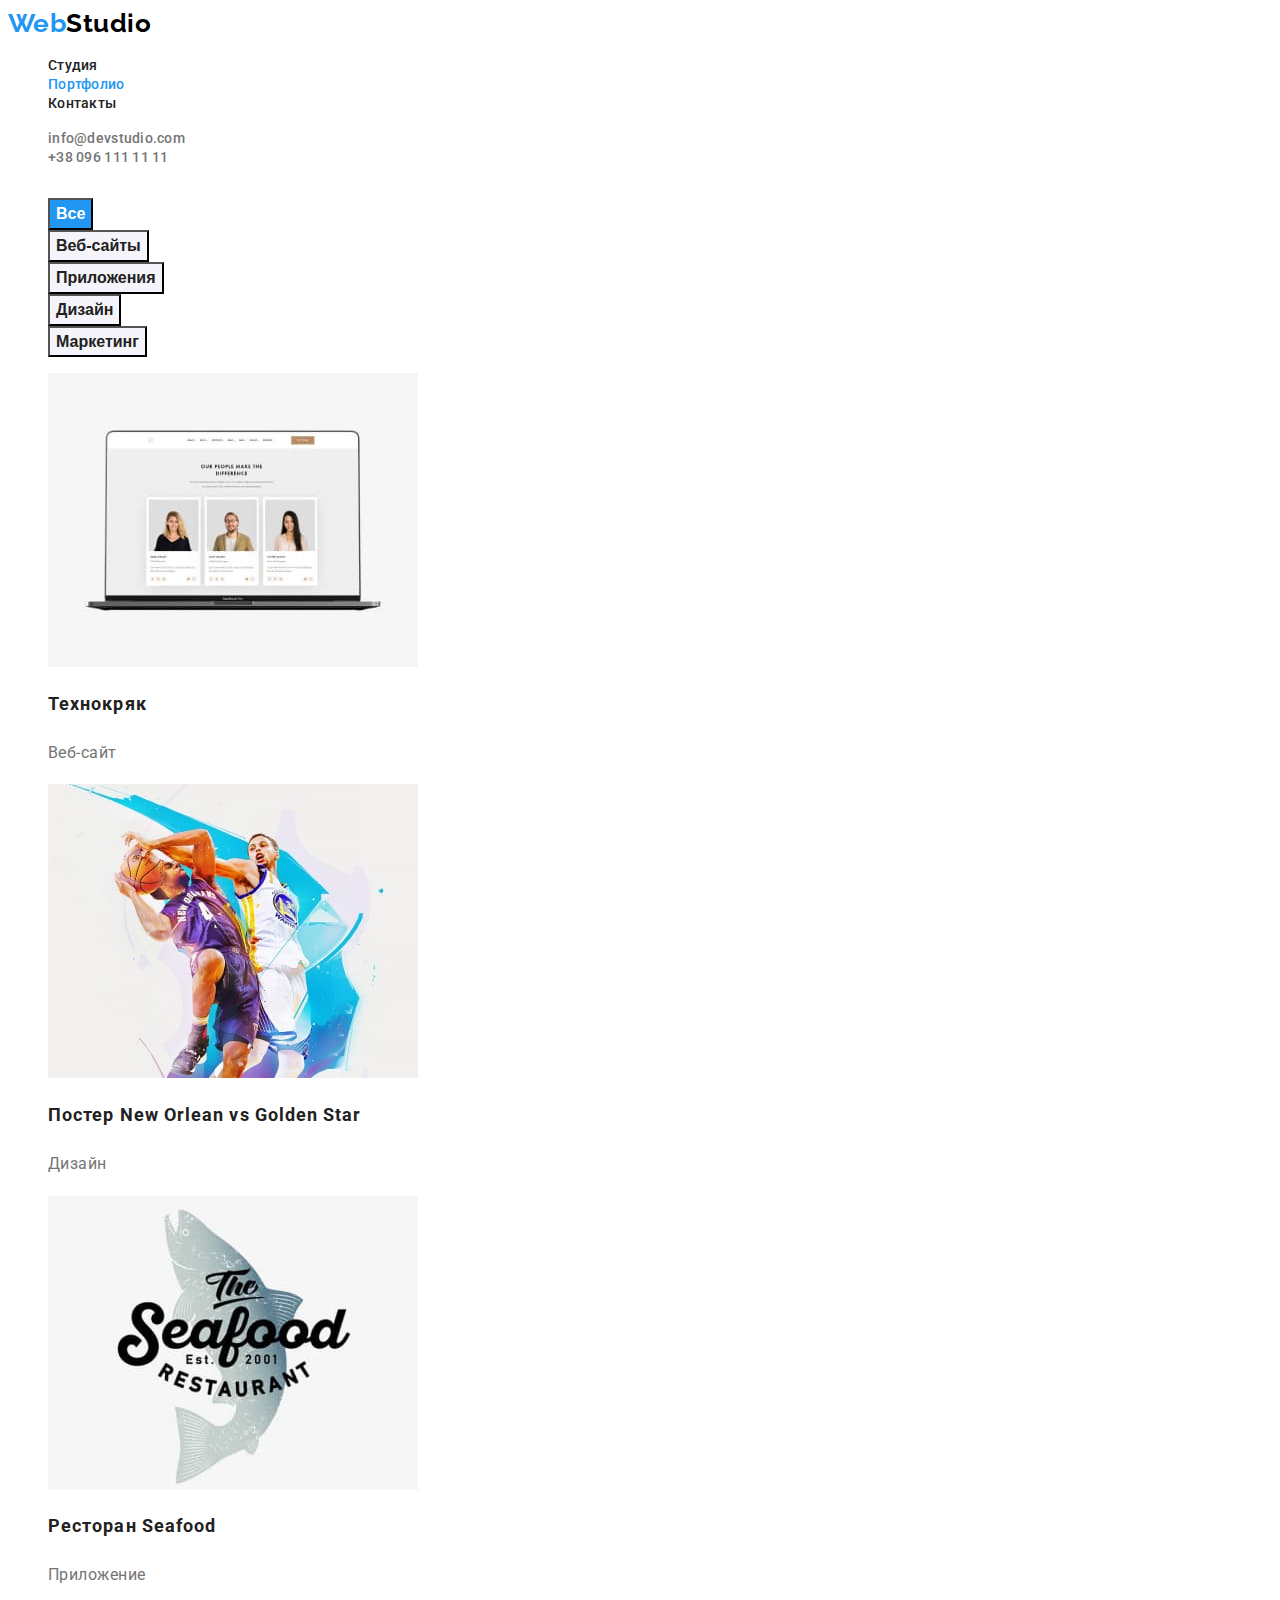
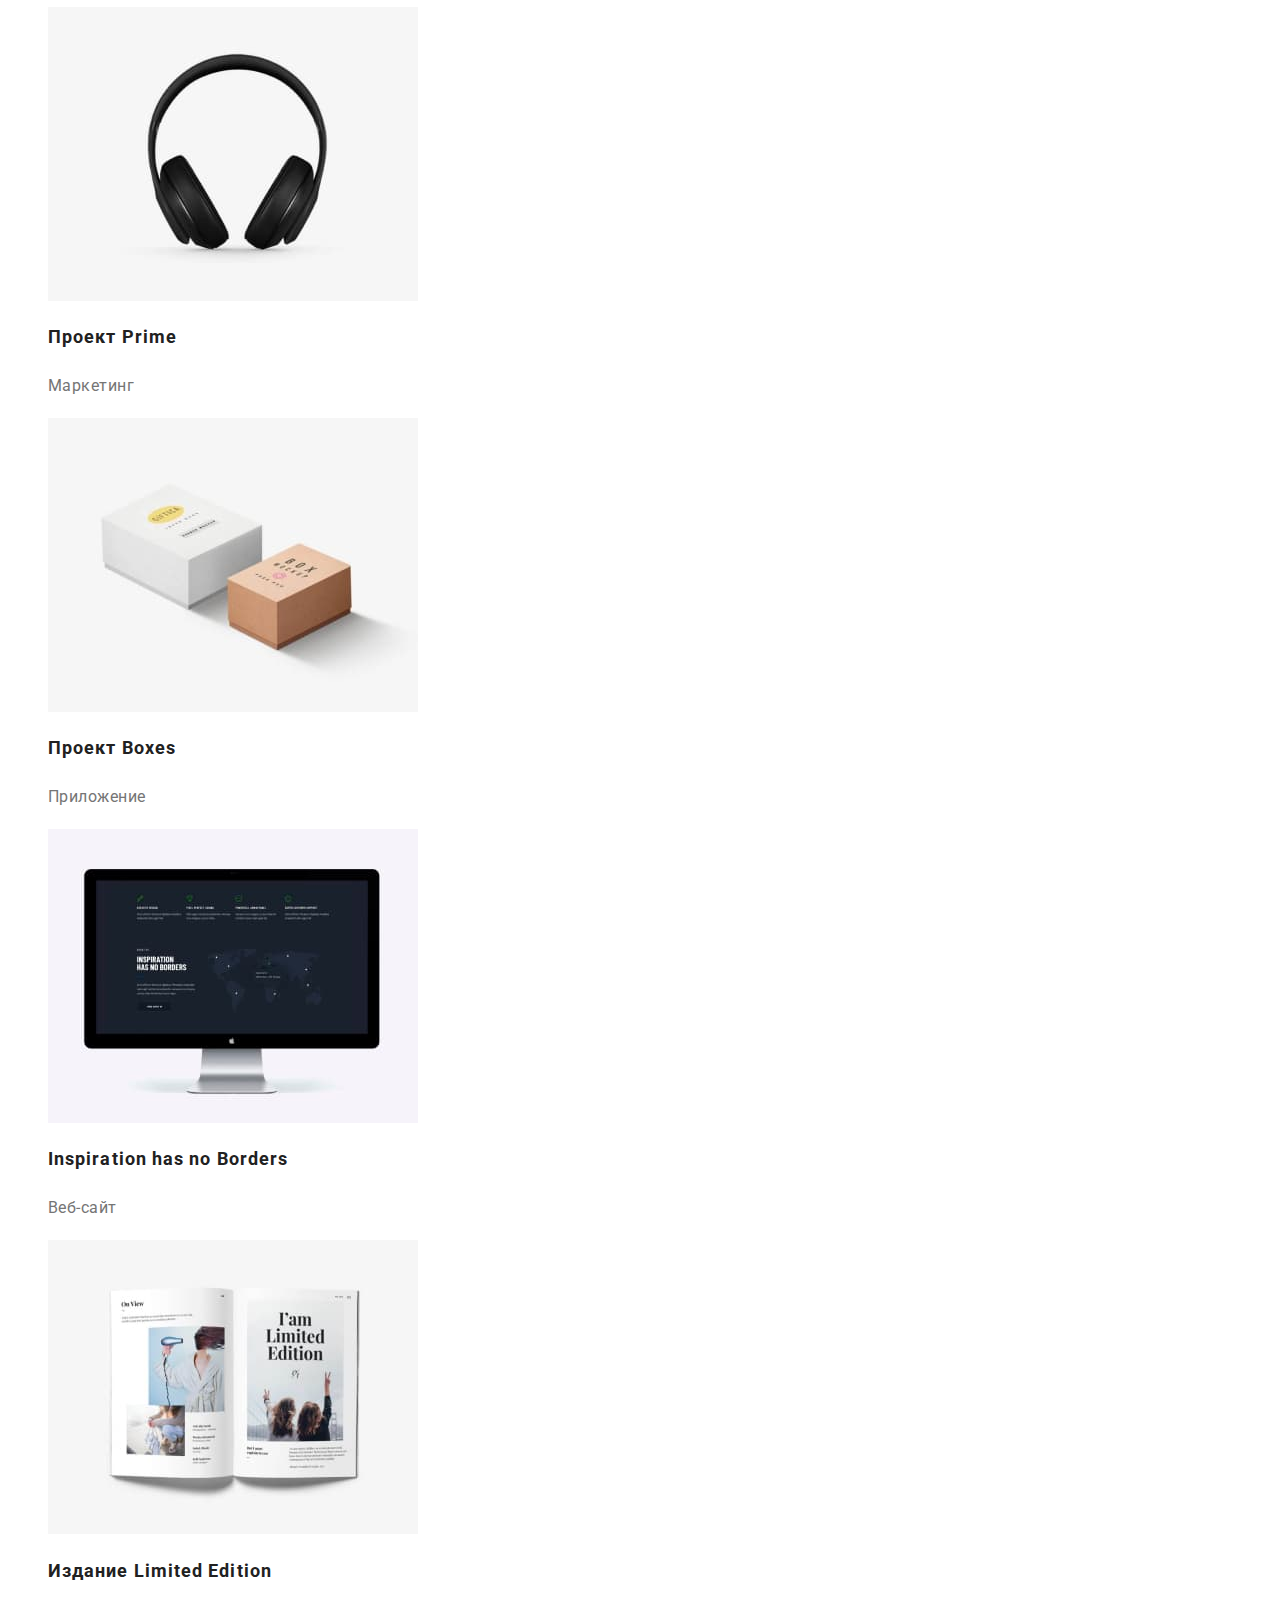
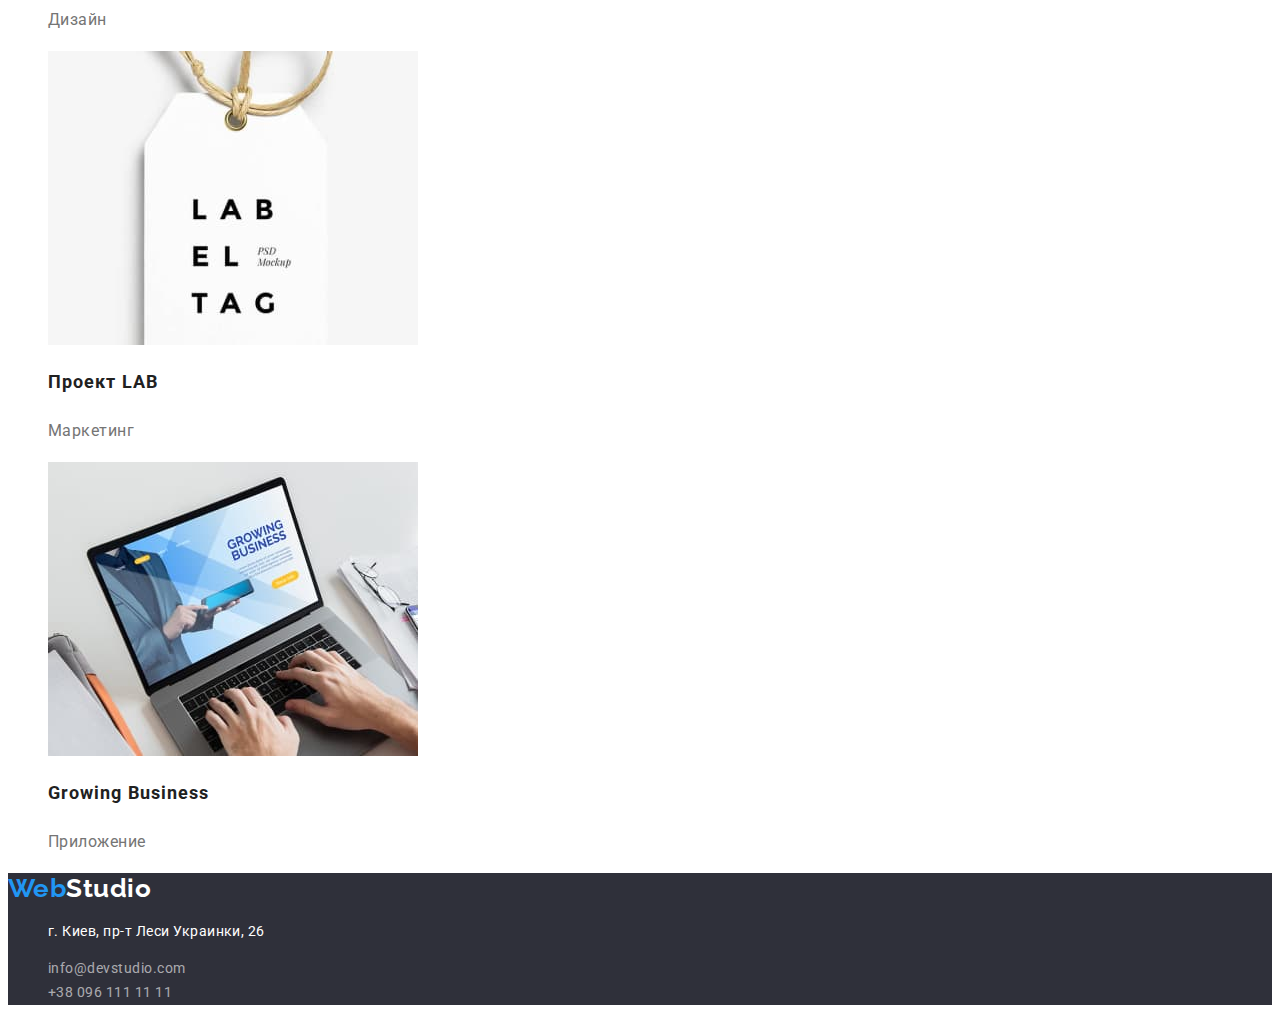
==== commit 1804d9e1: "homework2_10" ====
--- a/portfolio.html
+++ b/portfolio.html
@@ -15,10 +15,10 @@
     <!--шапка-->
     <header class="header">
       <nav>
-        <a href="/" class="logo">Web<span class="logo-header">Studio</span></a>
+        <a href="./index.html" class="logo">Web<span class="logo-header">Studio</span></a>
         <ul class="header-lists lists-none">
           <li class="header-list">
-            <a href="/" class="link">Студия</a>
+            <a href="./index.html" class="link">Студия</a>
           </li>
           <li class="header-list">
             <a href="./portfolio.html" class="link current">Портфолио</a>
--- a/css/style.css
+++ b/css/style.css
@@ -89,6 +89,8 @@
     line-height: 1.88;
     text-align: center;
     letter-spacing: 0.06em;
+
+    cursor: pointer;
 }
 /* Заголовок особенности скрыт */
 .peculiarities-title {
@@ -150,6 +152,8 @@
     font-size: 14px;
     line-height: 1.71;
     text-decoration: none;
+
+    cursor: pointer;
 }
 /* portfolio  */
 .portfolio-title {
@@ -158,10 +162,7 @@
 .filter-button {
     color: #212121;
     background-color: #F5F4FA;
-
-    width: 145px;
-    height: 38px;
-    
+   
     font-weight: 700;
     font-size: 16px;
     line-height: 1.62;
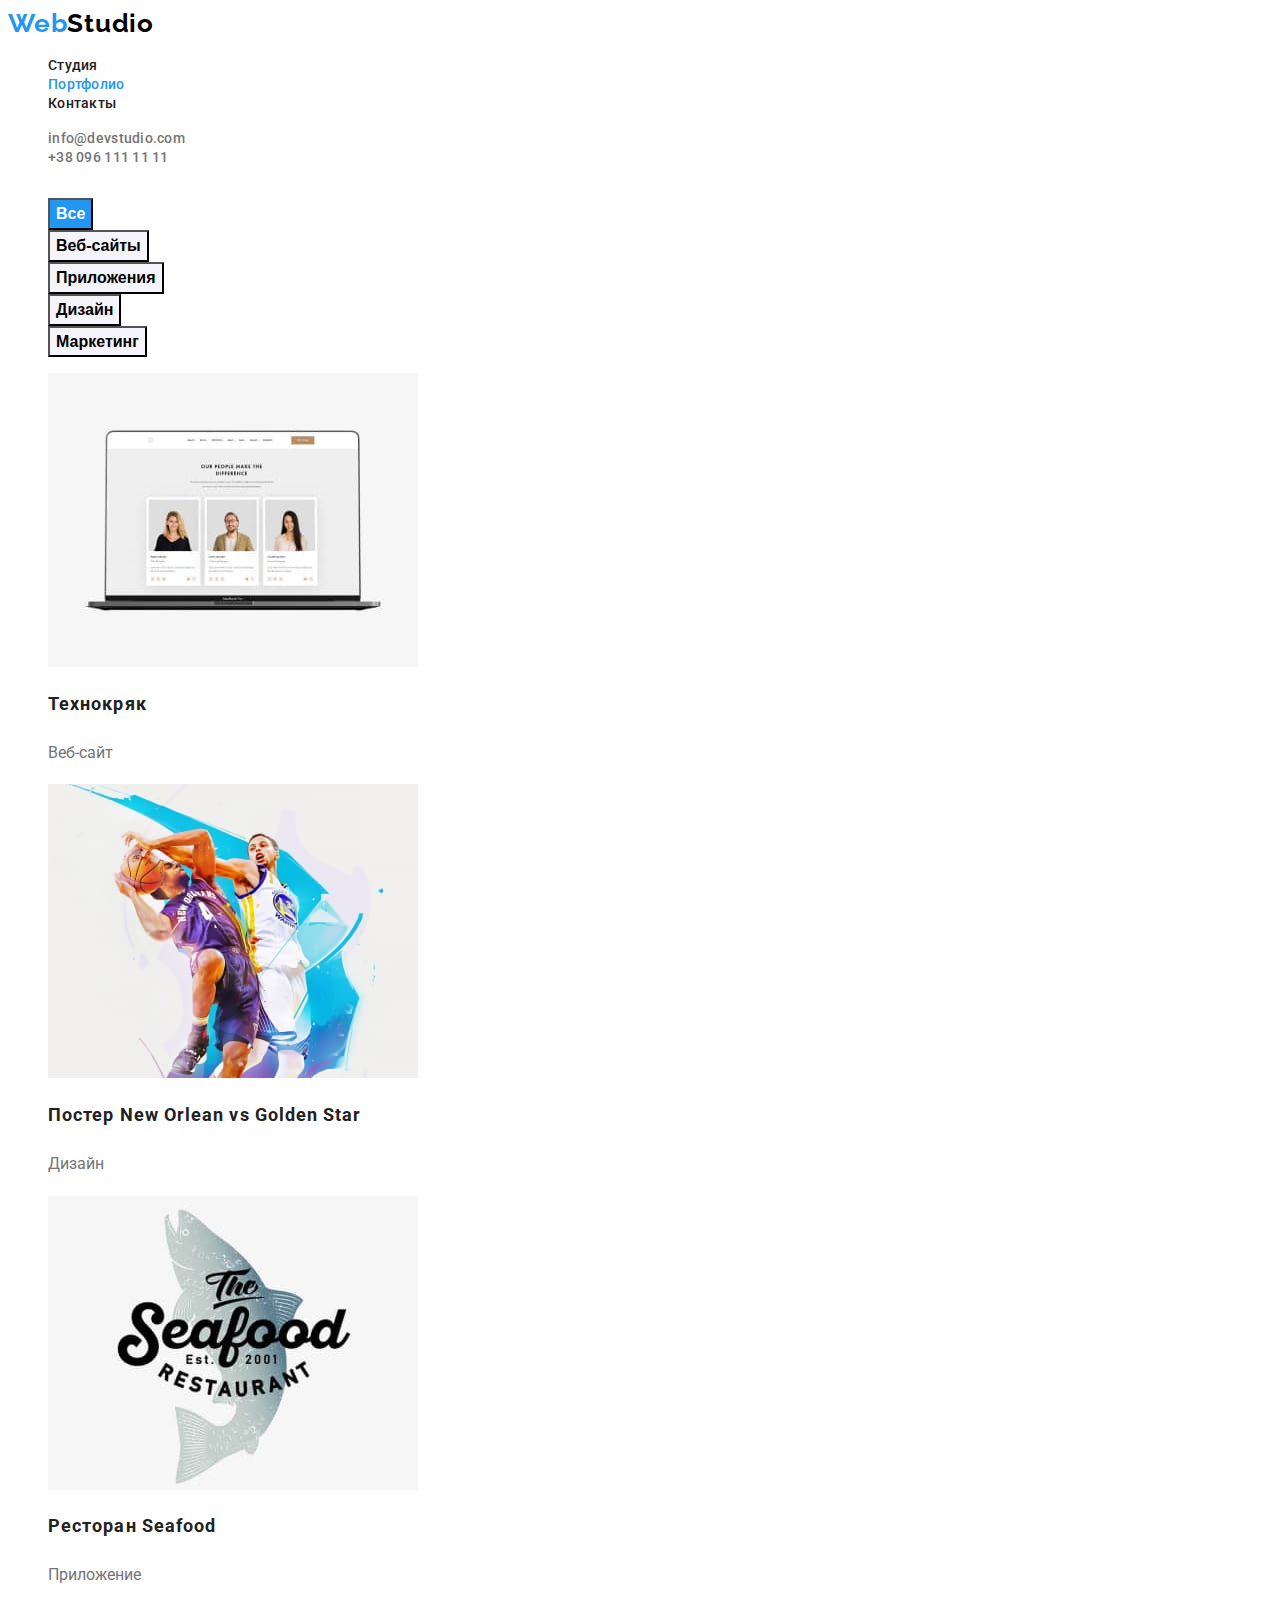
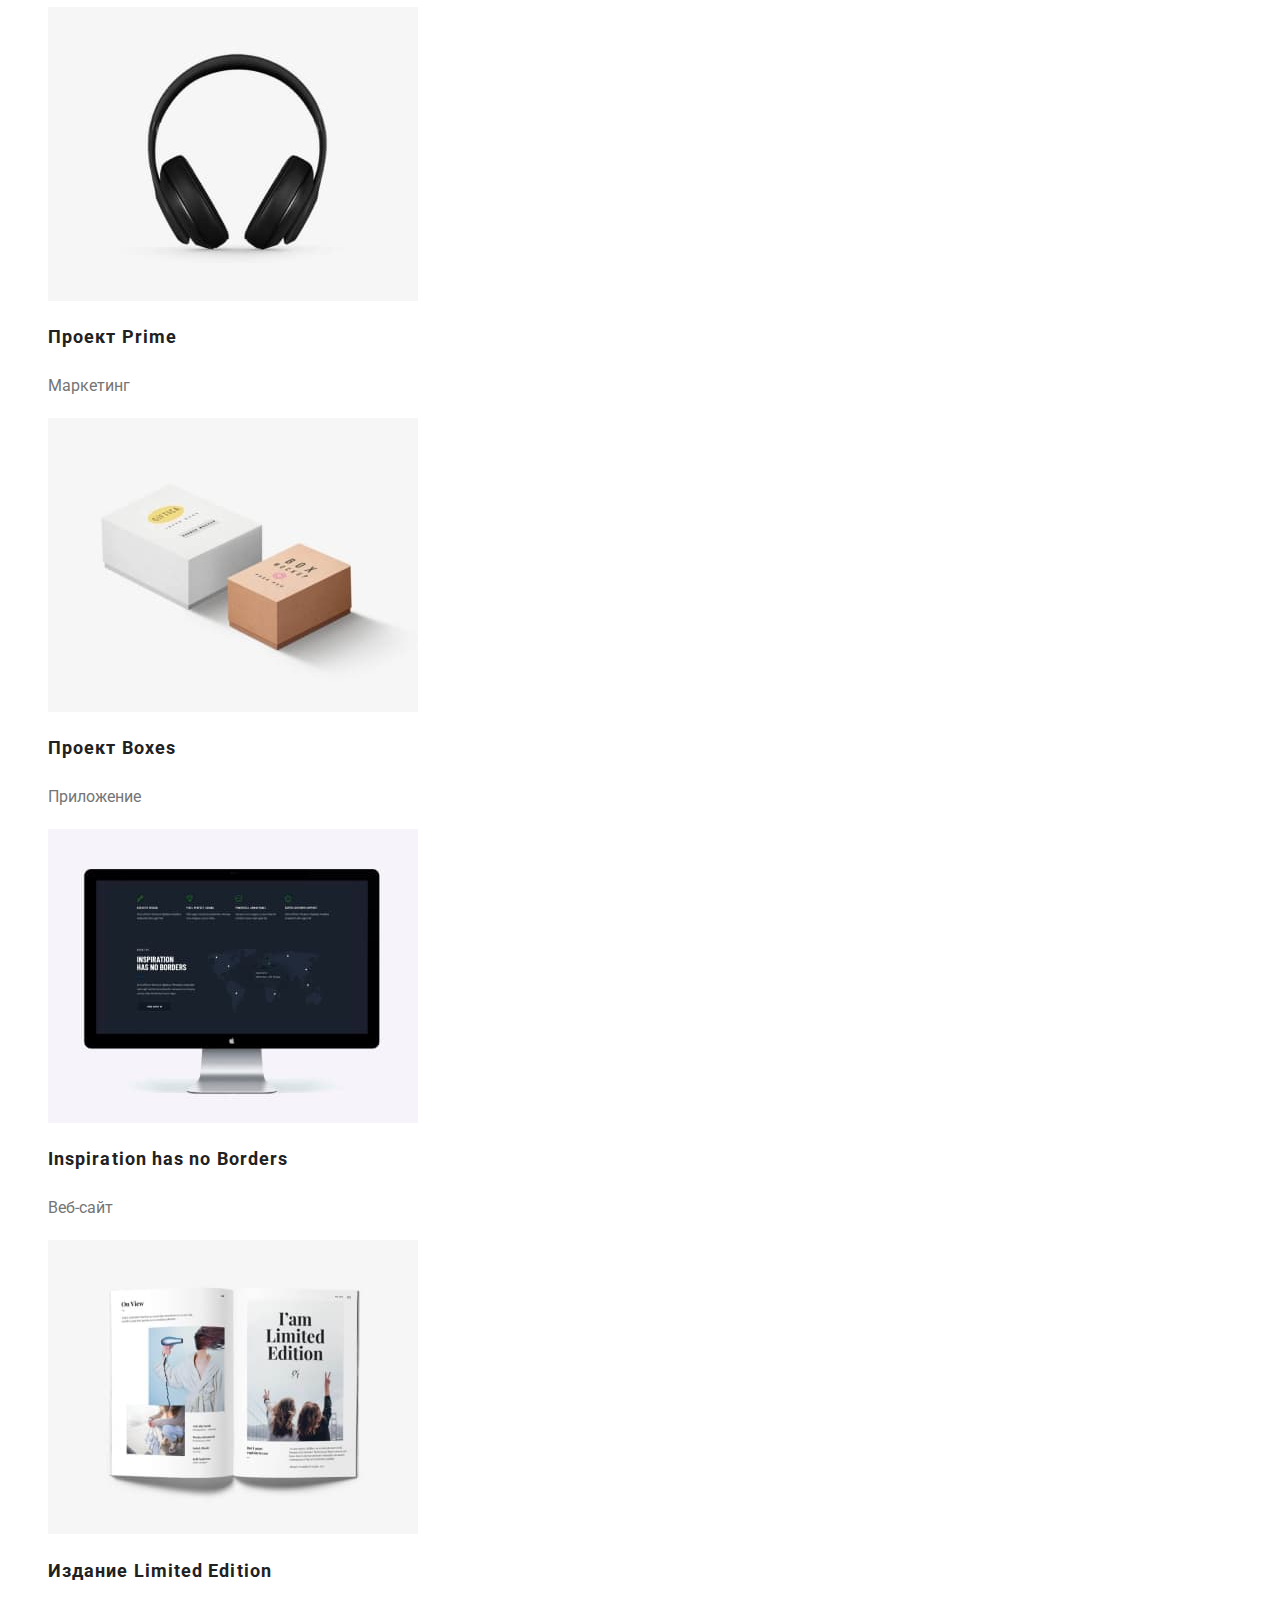
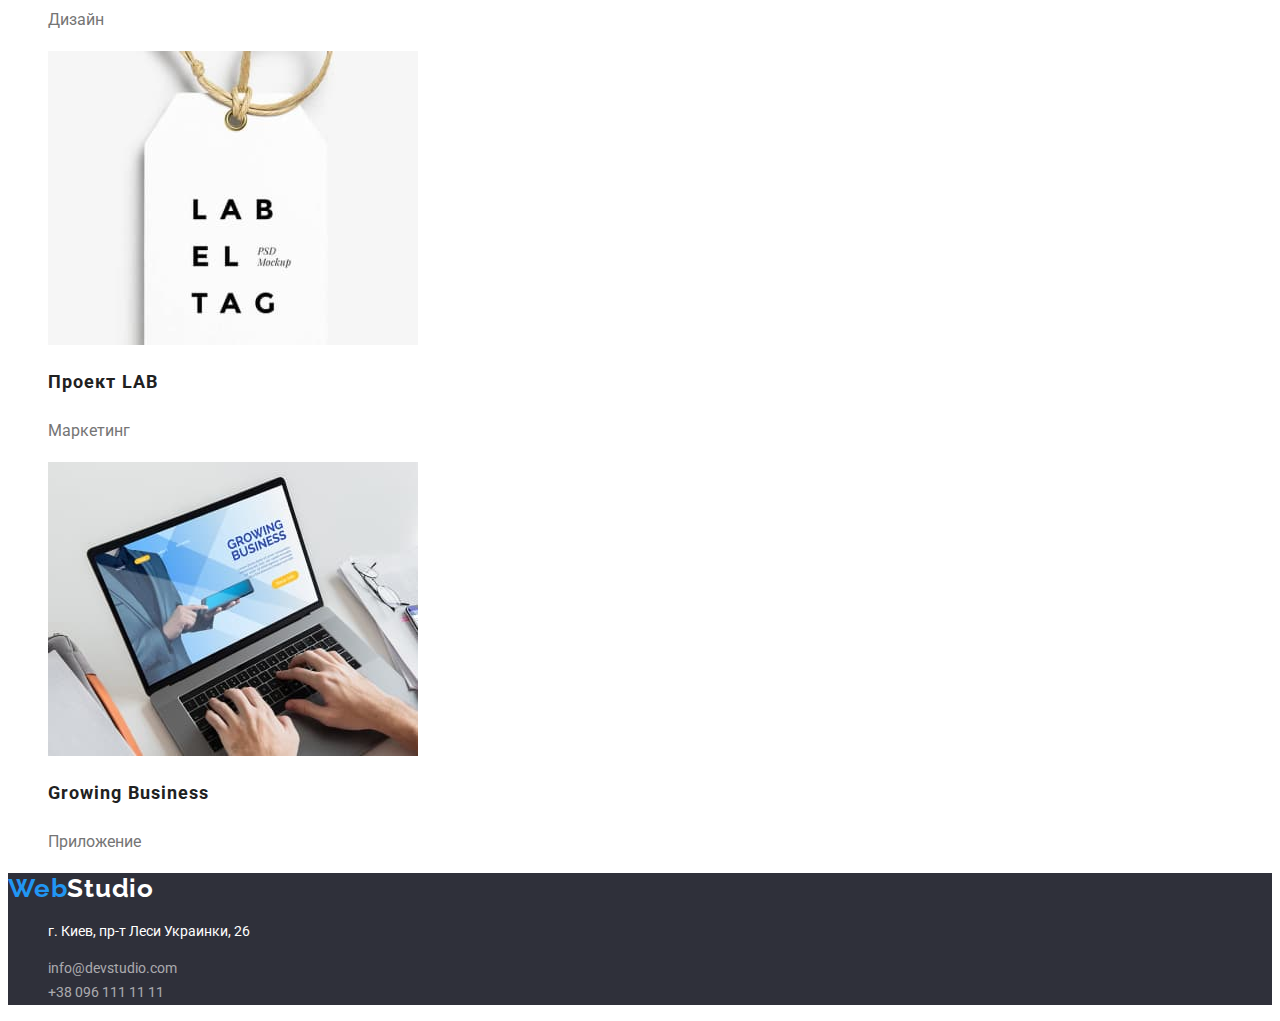
==== commit 32cb60c2: "homework2_13" ====
--- a/portfolio.html
+++ b/portfolio.html
@@ -43,7 +43,7 @@
         <h1 class="portfolio-title">Портфолио</h1>
         <ul class="portfolio-filters lists-none">
           <li class="portfolio-filter">
-            <button class="filter-button active" type="button">Все</и>
+            <button class="filter-button active" type="button">Все</button>
           </li>
           <li class="portfolio-filter">
             <button class="filter-button" type="button">Веб-сайты</button>
--- a/css/style.css
+++ b/css/style.css
@@ -1,28 +1,26 @@
-
 :root {
-    --first-text-color: #212121;
+    --main-text-color: #212121;
     --second-text-color: #757575;
-    --hover-button-color: #2196F3;
+    --hover-focus-color: #2196F3;
 }
 body {
     background-color: #FFFFFF;
-    /* color: #212121; */
-
+    color: var(--main-text-color);
     font-family: 'Roboto', sans-serif;
-    letter-spacing: 0.03em;
 }
 /* Убраны точки во всех списках дополнительным классом для ul */
 .lists-none {
     list-style-type: none;
 }
 .logo {
-    color: #2196F3;
+    color: var(--hover-focus-color);
 
     font-family: 'Raleway', sans-serif;
     font-weight: 700;
     font-size: 26px;
     line-height: 1.19;
-    text-decoration: none;
+    letter-spacing: 0.03em;
+    text-decoration: none
 }
 .logo-header {
     color: #000000;
@@ -32,8 +30,7 @@
 }
 /* шапка */
 .header-list>.link {
-    color: #212121;
-    
+    color: var(--main-text-color);
     font-weight: 500;
     font-size: 14px;
     line-height: 1.14px;
@@ -42,16 +39,16 @@
 }
 .header-list>.link:hover,
 .header-list>.link:focus {
-    color: #2196F3;
+    color: var(--hover-focus-color);
 }
 /* Подсветка ссылки активной страницы */
 .link.current {
-    color: #2196F3;
+    color: var(--hover-focus-color);
 }
 
 .header-contact>.email,
 .header-contact>.phone {
-    color: #757575;
+    color: var(--second-text-color);
     
     font-weight: 500;
     font-size: 14px;
@@ -64,7 +61,7 @@
 .header-contact>.email:focus,
 .header-contact>.phone:hover,
 .header-contact>.phone:focus {
-    color: #2196F3;
+    color: var(--hover-focus-color);
 }
 /* баннер */
 .banner {
@@ -82,8 +79,8 @@
 }
 .main-button {
     color: #FFFFFF;
-    background-color: #2196F3;
-    
+    background-color: var(--hover-focus-color);
+
     font-weight: 700;
     font-size: 16px;
     line-height: 1.88;
@@ -97,38 +94,32 @@
     font-size: 0;
 }
 .peculiarities-list>.subtitle {
-    color: #212121;
-    
     font-weight: 700;
     font-size: 14px;
     line-height: 1.14;
     text-transform: uppercase;
 }
 .peculiarities-list>.descr {
-    color: #757575;
+    color: var(--second-text-color);
     
     font-size: 14px;
     line-height: 1.71;    
 }
 .doing-title,
 .team-title {
-    color: #212121;
-
     font-weight: 700;
     font-size: 36px;
     line-height: 1.17;
     text-align: center;   
 }
 .card-title {
-    color: #212121;
-
     font-weight: 500;
     font-size: 16px;
     line-height: 1.19;
 }
 
 .card-subtitle{
-    color: #757575;
+    color: var(--second-text-color);
     
     font-size: 16px;
     line-height: 1.19px;    
@@ -155,12 +146,18 @@
 
     cursor: pointer;
 }
+.footer-email:hover,
+.footer-email:focus,
+.footer-phone:hover,
+.footer-phone:focus {
+    color: var(--hover-focus-color)
+}
+
 /* portfolio  */
 .portfolio-title {
     font-size: 0;
 }
 .filter-button {
-    color: #212121;
     background-color: #F5F4FA;
    
     font-weight: 700;
@@ -173,18 +170,16 @@
 .filter-button:hover,
 .filter-button:focus {
     color: #FFFFFF;
-    background-color: #2196F3;
+    background-color: var(--hover-focus-color);
 }
 .porfolio-project>.title {
-    color: #212121;
-    
     font-weight: 700;
     font-size: 18px;
     line-height: 2.0;
     letter-spacing: 0.06em;
 }
 .porfolio-project>.subtitle {
-    color: #757575;
+    color: var(--second-text-color);
 
     font-size: 16px;
     line-height: 1.88;
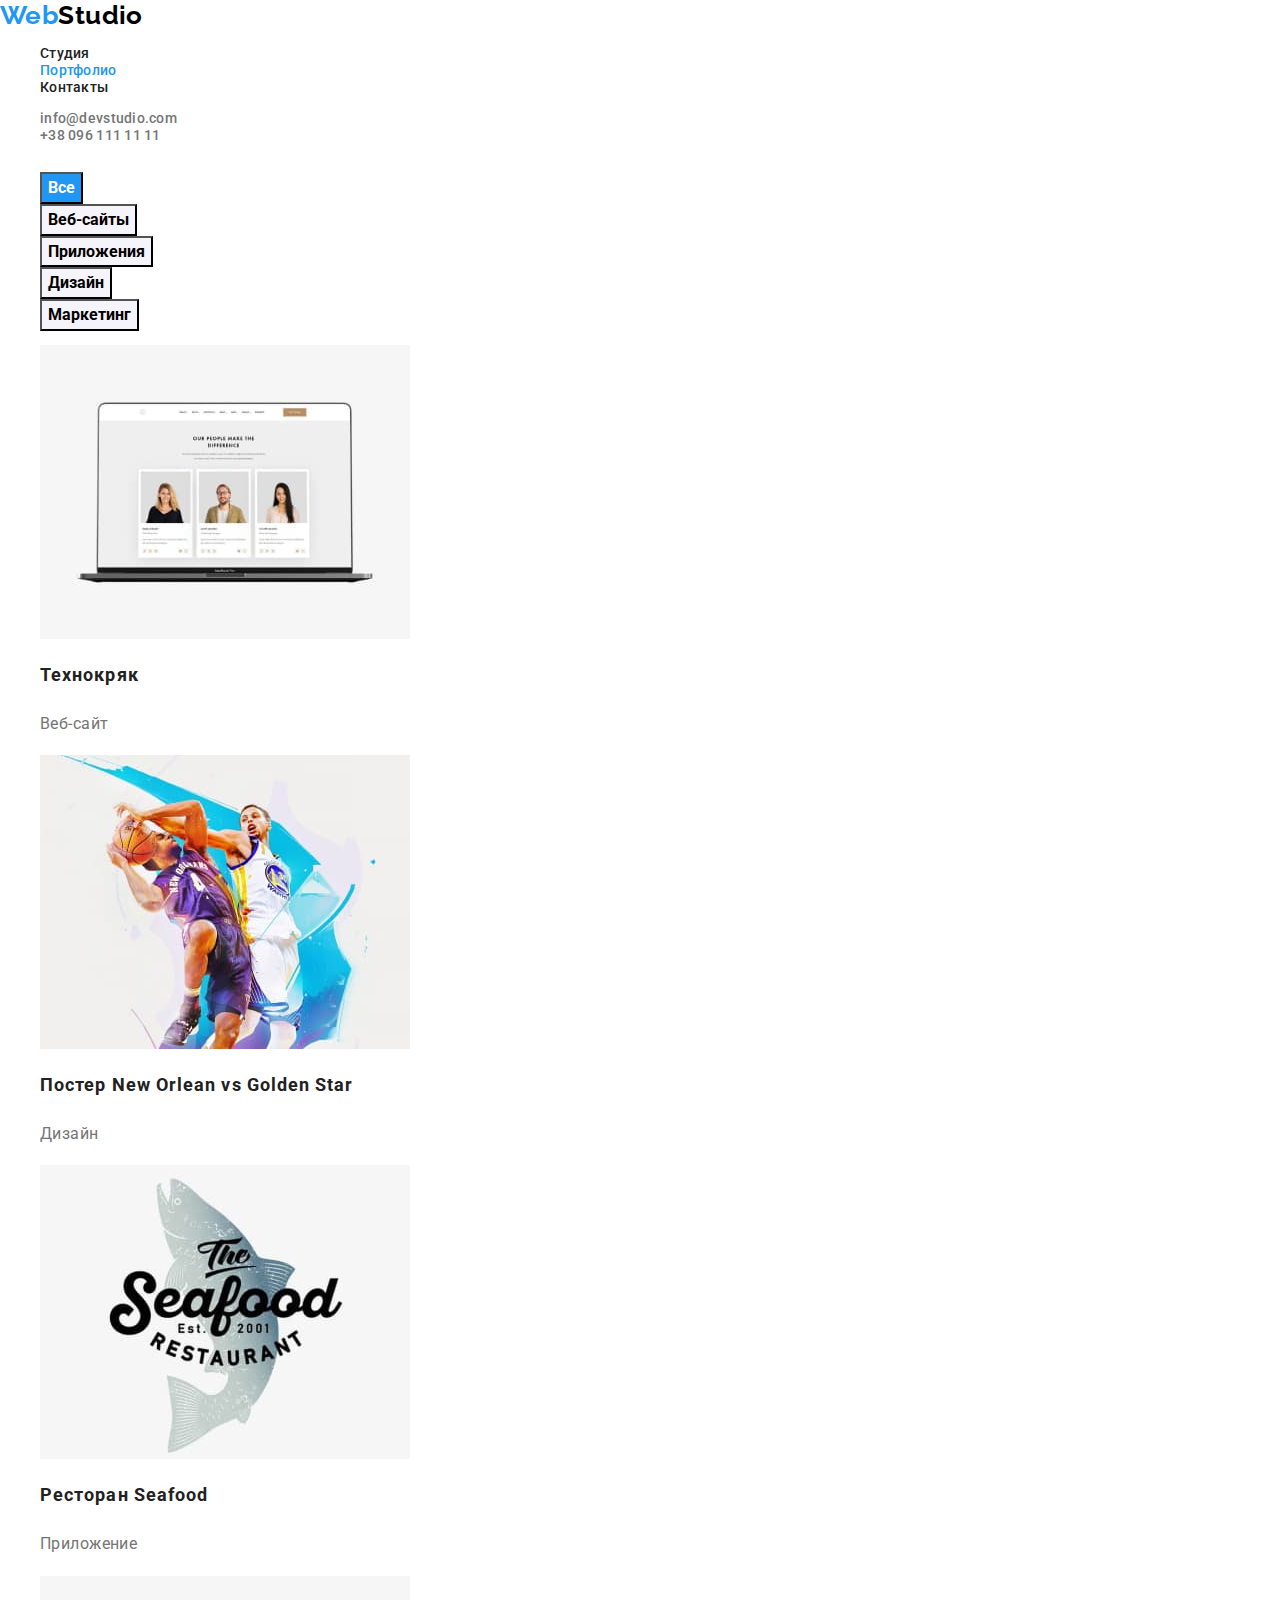
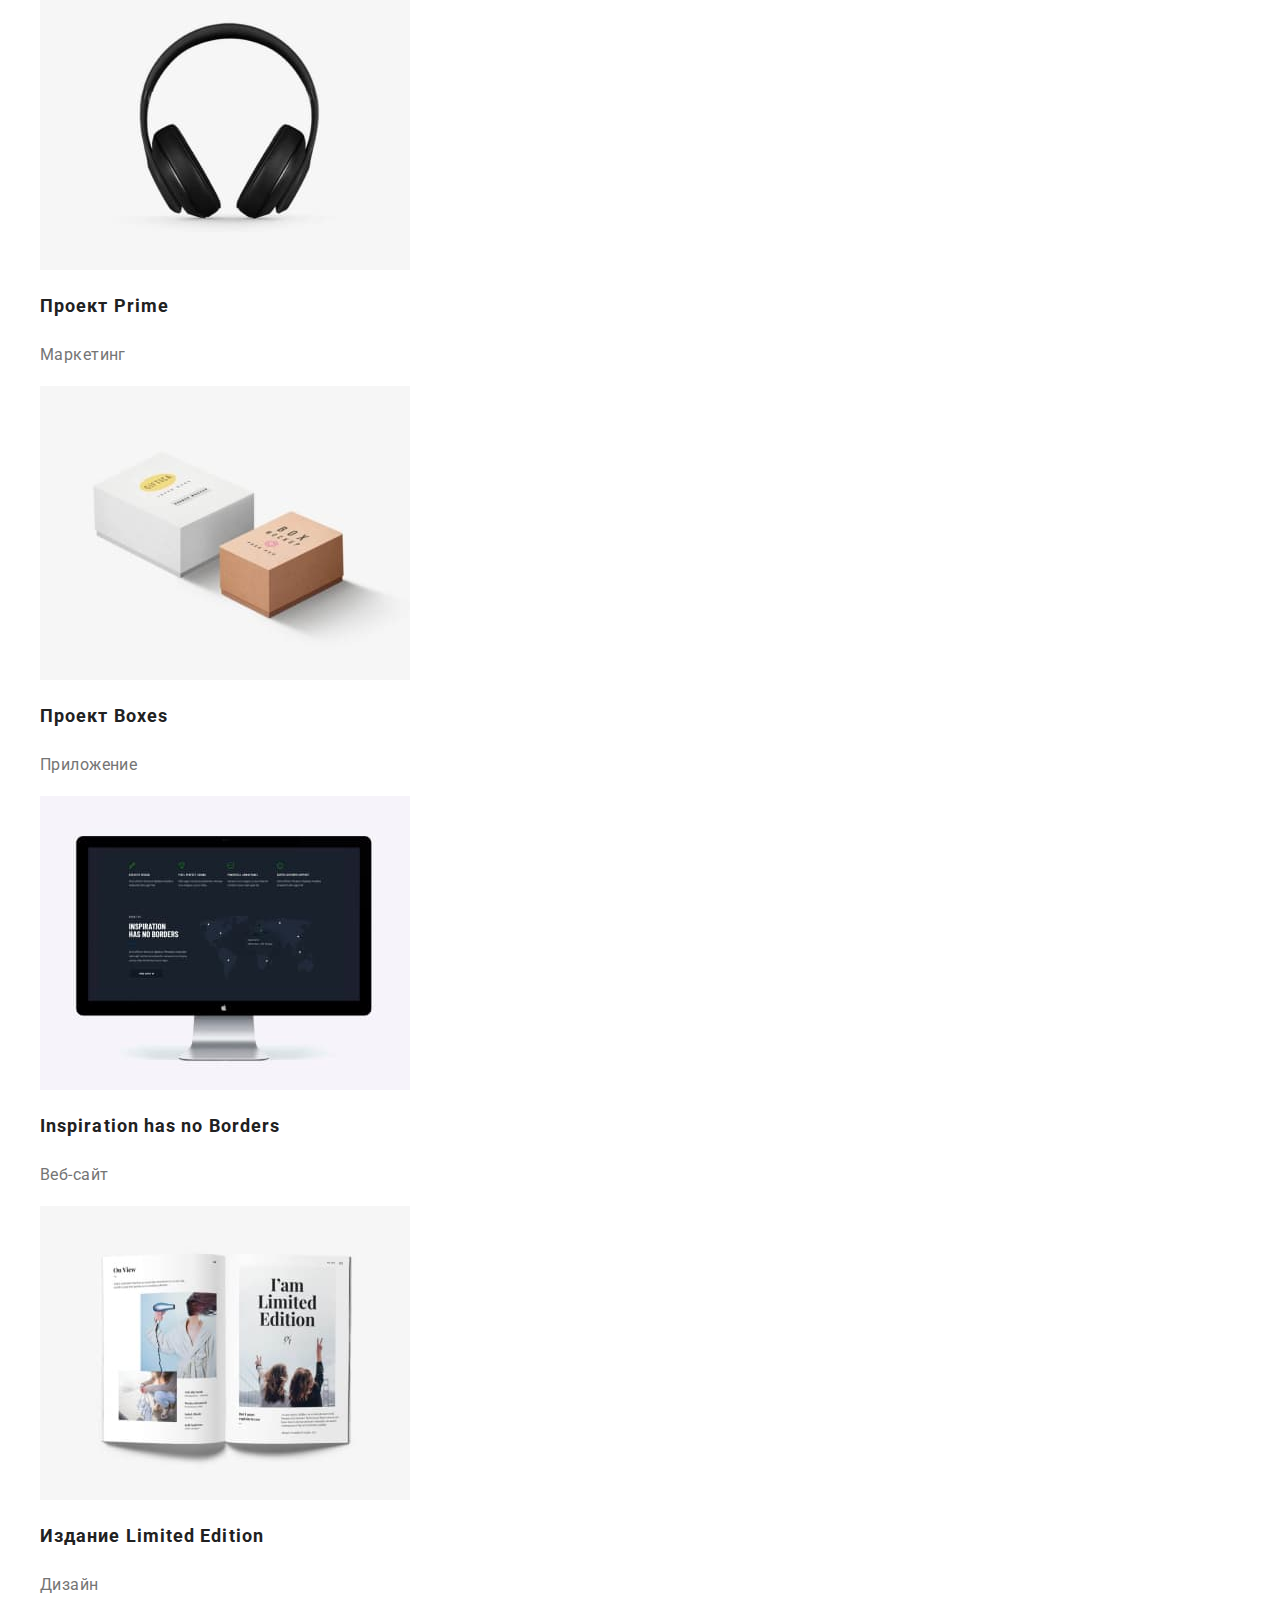
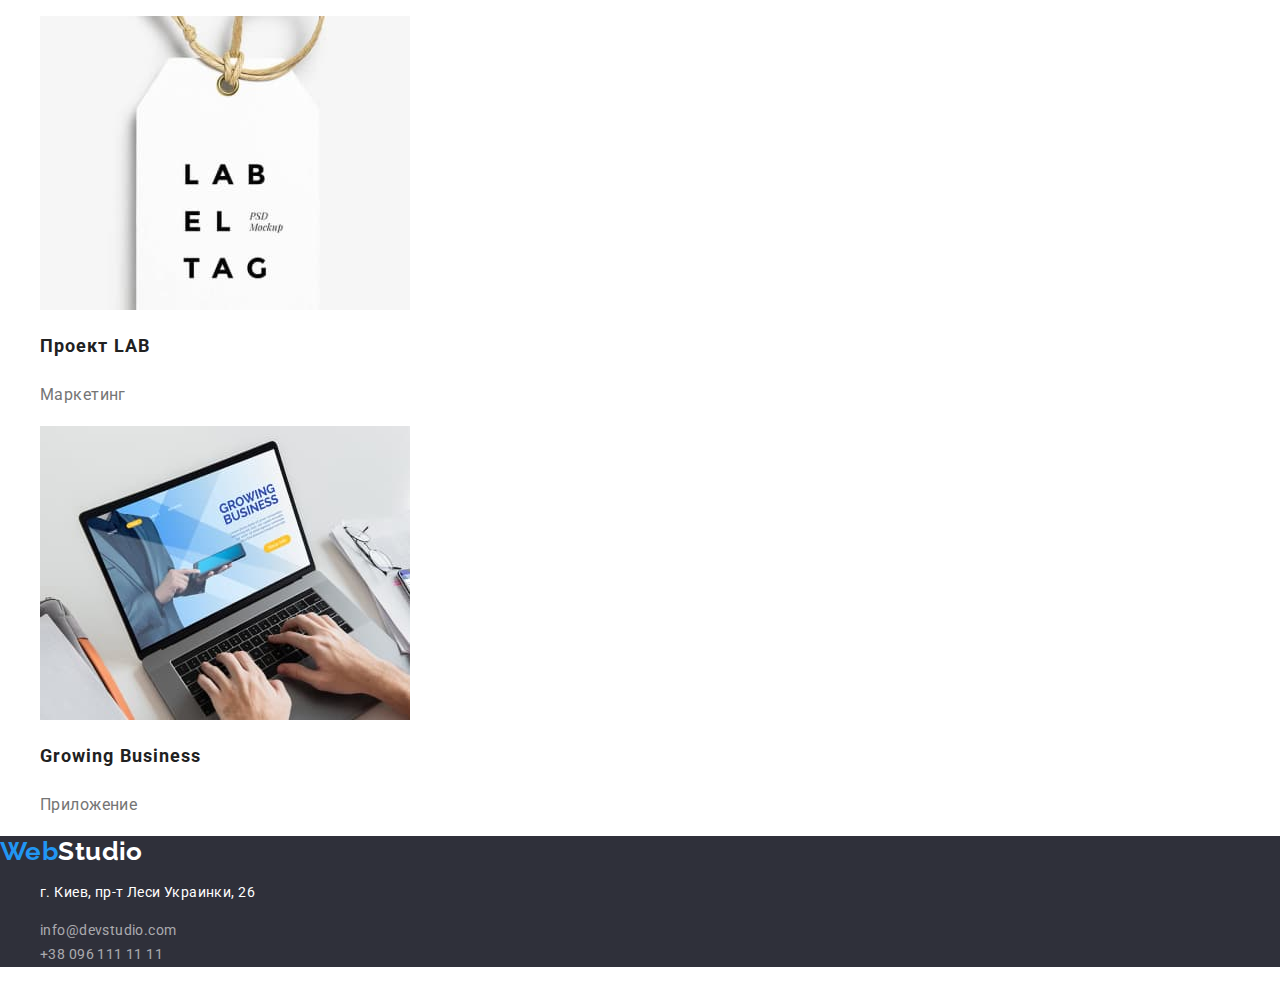
==== commit 920af924: "homework2_final" ====
--- a/portfolio.html
+++ b/portfolio.html
@@ -5,6 +5,10 @@
     <meta http-equiv="X-UA-Compatible" content="IE=edge" />
     <meta name="viewport" content="width=device-width, initial-scale=1.0" />
     <title>Студия</title>
+    <link
+      rel="stylesheet"
+      href="https://cdnjs.cloudflare.com/ajax/libs/modern-normalize/1.0.0/modern-normalize.min.css"
+    />
     <link
       href="https://fonts.googleapis.com/css2?family=Raleway:wght@700&family=Roboto:wght@400;500;700;900&display=swap"
       rel="stylesheet"
@@ -60,96 +64,114 @@
         </ul>
         <ul class="portfolio-projects lists-none">
           <li class="porfolio-project">
-            <img
-              src="image/projects/project1.jpg"
-              alt="Веб-сайт Технокряк"
-              class="project-img"
-              width="370"
-            />
-            <h2 class="title">Технокряк</h2>
-            <p class="subtitle">Веб-сайт</p>
+            <a href="" class="project-link">
+              <img
+                src="image/projects/project1.jpg"
+                alt="Веб-сайт Технокряк"
+                class="project-img"
+                width="370"
+              />
+              <h2 class="title">Технокряк</h2>
+              <p class="subtitle">Веб-сайт</p>
+            </a>
           </li>
           <li class="porfolio-project">
-            <img
-              src="image/projects/project2.jpg"
-              alt="Постер Нью Орлеан"
-              class="project-img"
-              width="370"
-            />
-            <h2 class="title">Постер New Orlean vs Golden Star</h2>
-            <p class="subtitle">Дизайн</p>
+            <a href="" class="project-link">
+              <img
+                src="image/projects/project2.jpg"
+                alt="Постер Нью Орлеан"
+                class="project-img"
+                width="370"
+              />
+              <h2 class="title">Постер New Orlean vs Golden Star</h2>
+              <p class="subtitle">Дизайн</p>
+            </a>
           </li>
           <li class="porfolio-project">
-            <img
-              src="image/projects/project3.jpg"
-              alt="Приложение для Ресторан СиФуд"
-              class="project-img"
-              width="370"
-            />
-            <h2 class="title">Ресторан Seafood</h2>
-            <p class="subtitle">Приложение</p>
+            <a href="" class="project-link">
+              <img
+                src="image/projects/project3.jpg"
+                alt="Приложение для Ресторан СиФуд"
+                class="project-img"
+                width="370"
+              />
+              <h2 class="title">Ресторан Seafood</h2>
+              <p class="subtitle">Приложение</p>
+            </a>
           </li>
           <li class="porfolio-project">
-            <img
-              src="image/projects/project4.jpg"
-              alt="Маркетинг Проект Прайм"
-              class="project-img"
-              width="370"
-            />
-            <h2 class="title">Проект Prime</h2>
-            <p class="subtitle">Маркетинг</p>
+            <a href="" class="project-link">
+              <img
+                src="image/projects/project4.jpg"
+                alt="Маркетинг Проект Прайм"
+                class="project-img"
+                width="370"
+              />
+              <h2 class="title">Проект Prime</h2>
+              <p class="subtitle">Маркетинг</p>
+            </a>
           </li>
           <li class="porfolio-project">
-            <img
-              src="image/projects/project5.jpg"
-              alt="Проект Коробки"
-              class="project-img"
-              width="370"
-            />
-            <h2 class="title">Проект Boxes</h2>
-            <p class="subtitle">Приложение</p>
+            <a href="" class="project-link">
+              <img
+                src="image/projects/project5.jpg"
+                alt="Проект Коробки"
+                class="project-img"
+                width="370"
+              />
+              <h2 class="title">Проект Boxes</h2>
+              <p class="subtitle">Приложение</p>
+            </a>
           </li>
           <li class="porfolio-project">
-            <img
-              src="image/projects/project6.jpg"
-              alt="Веб-сайт Вдохновение не имеет границ"
-              class="project-img"
-              width="370"
-            />
-            <h2 class="title">Inspiration has no Borders</h2>
-            <p class="subtitle">Веб-сайт</p>
+            <a href="" class="project-link">
+              <img
+                src="image/projects/project6.jpg"
+                alt="Веб-сайт Вдохновение не имеет границ"
+                class="project-img"
+                width="370"
+              />
+              <h2 class="title">Inspiration has no Borders</h2>
+              <p class="subtitle">Веб-сайт</p>
+            </a>
           </li>
           <li class="porfolio-project">
-            <img
-              src="image/projects/project7.jpg"
-              alt="Издание Лимитед"
-              class="project-img"
-              width="370"
-            />
-            <h2 class="title">Издание Limited Edition</h2>
-            <p class="subtitle">Дизайн</p>
+            <a href="" class="project-link">
+              <img
+                src="image/projects/project7.jpg"
+                alt="Издание Лимитед"
+                class="project-img"
+                width="370"
+              />
+              <h2 class="title">Издание Limited Edition</h2>
+              <p class="subtitle">Дизайн</p>
+            </a>
           </li>
 
           <li class="porfolio-project">
-            <img
-              src="image/projects/project8.jpg"
-              alt="Проект ЛАБ"
-              class="project-img"
-              width="370"
-            />
-            <h2 class="title">Проект LAB</h2>
-            <p class="subtitle">Маркетинг</p>
+            <a href="" class="project-link">
+              <img
+                src="image/projects/project8.jpg"
+                alt="Проект ЛАБ"
+                class="project-img"
+                width="370"
+              />
+              <h2 class="title">Проект LAB</h2>
+              <p class="subtitle">Маркетинг</p>
+            </a>
           </li>
 
           <li class="porfolio-project">
-            <img
-              src="image/projects/project9.jpg"
-              alt="Приложение Растущий Бизнес"
-              class="project-img"
-              width="370"
-            />
-            <h2 class="title">Growing Business</h2>
-            <p class="subtitle">Приложение</p>
+            <a href="" class="project-link">
+              <img
+                src="image/projects/project9.jpg"
+                alt="Приложение Растущий Бизнес"
+                class="project-img"
+                width="370"
+              />
+              <h2 class="title">Growing Business</h2>
+              <p class="subtitle">Приложение</p>
+            </a>
           </li>
         </ul>
       </section>
--- a/css/style.css
+++ b/css/style.css
@@ -2,11 +2,19 @@
     --main-text-color: #212121;
     --second-text-color: #757575;
     --hover-focus-color: #2196F3;
+    --white-tx-bg-color: #FFFFFF;
+    --logo-header-color: #000000;
+    --footer-bg-color: #2F303A;
+    --footer-contact-color: rgba(255, 255, 255, 0.6);
+    --portfolio-filter-bg-color: #F5F4FA;
+    
 }
 body {
-    background-color: #FFFFFF;
+    background-color: var(--white-tx-bg-color);
     color: var(--main-text-color);
     font-family: 'Roboto', sans-serif;
+    font-size: 14px;
+    letter-spacing: 0.03em;
 }
 /* Убраны точки во всех списках дополнительным классом для ul */
 .lists-none {
@@ -19,23 +27,22 @@
     font-weight: 700;
     font-size: 26px;
     line-height: 1.19;
-    letter-spacing: 0.03em;
     text-decoration: none
 }
 .logo-header {
-    color: #000000;
+    color: var(--logo-header-color);
 }
 .logo-footer {
-    color: #FFFFFF;
+    color: var(--white-tx-bg-color)
 }
 /* шапка */
 .header-list>.link {
     color: var(--main-text-color);
+
     font-weight: 500;
-    font-size: 14px;
-    line-height: 1.14px;
+    line-height: 1.14;
     letter-spacing: 0.02em;
-    text-decoration: none;
+    text-decoration: none
 }
 .header-list>.link:hover,
 .header-list>.link:focus {
@@ -51,7 +58,6 @@
     color: var(--second-text-color);
     
     font-weight: 500;
-    font-size: 14px;
     line-height: 1.14;
     letter-spacing: 0.02em;
 
@@ -65,10 +71,10 @@
 }
 /* баннер */
 .banner {
-    background-color: #2F303A
+    background-color: var(--footer-bg-color)
 }
 .banner-title {
-    color: #FFFFFF;
+    color: var(--white-tx-bg-color);
     
     font-weight: 900;
     font-size: 44px;
@@ -78,7 +84,7 @@
     text-transform: uppercase;
 }
 .main-button {
-    color: #FFFFFF;
+    color: var(--white-tx-bg-color);
     background-color: var(--hover-focus-color);
 
     font-weight: 700;
@@ -95,22 +101,20 @@
 }
 .peculiarities-list>.subtitle {
     font-weight: 700;
-    font-size: 14px;
     line-height: 1.14;
-    text-transform: uppercase;
+    text-transform: uppercase
 }
 .peculiarities-list>.descr {
     color: var(--second-text-color);
     
-    font-size: 14px;
-    line-height: 1.71;    
+    line-height: 1.71;  
 }
 .doing-title,
 .team-title {
     font-weight: 700;
     font-size: 36px;
     line-height: 1.17;
-    text-align: center;   
+    text-align: center;
 }
 .card-title {
     font-weight: 500;
@@ -122,29 +126,27 @@
     color: var(--second-text-color);
     
     font-size: 16px;
-    line-height: 1.19px;    
+    line-height: 1.19px;
 }
 .footer {
-    background-color: #2F303A
+    background-color: var(--footer-bg-color)
 }
 .footer-contact {
     font-style: normal;
 }
 .footer-addr {
-    color: #FFFFFF;
+    color: var(--white-tx-bg-color);
 
-    font-size: 14px;
     line-height: 1.71;
 }
 .footer-email,
 .footer-phone {
-    color: rgba(255, 255, 255, 0.6);
+    color: var(--footer-contact-color);
 
-    font-size: 14px;
     line-height: 1.71;
     text-decoration: none;
 
-    cursor: pointer;
+    cursor: pointer
 }
 .footer-email:hover,
 .footer-email:focus,
@@ -158,30 +160,34 @@
     font-size: 0;
 }
 .filter-button {
-    background-color: #F5F4FA;
+    background-color: var(--portfolio-filter-bg-color);
    
     font-weight: 700;
     font-size: 16px;
     line-height: 1.62;
     
-    cursor: pointer;
+    cursor: pointer
 }
 .filter-button.active,
 .filter-button:hover,
 .filter-button:focus {
-    color: #FFFFFF;
+    color: var(--white-tx-bg-color);
     background-color: var(--hover-focus-color);
 }
-.porfolio-project>.title {
+.project-link {
+    text-decoration: none;
+}
+.project-link>.title {
+    color: var(--main-text-color);
+
     font-weight: 700;
     font-size: 18px;
     line-height: 2.0;
-    letter-spacing: 0.06em;
+    letter-spacing: 0.06em;   
 }
-.porfolio-project>.subtitle {
+.project-link>.subtitle {
     color: var(--second-text-color);
 
     font-size: 16px;
     line-height: 1.88;
 }
-
